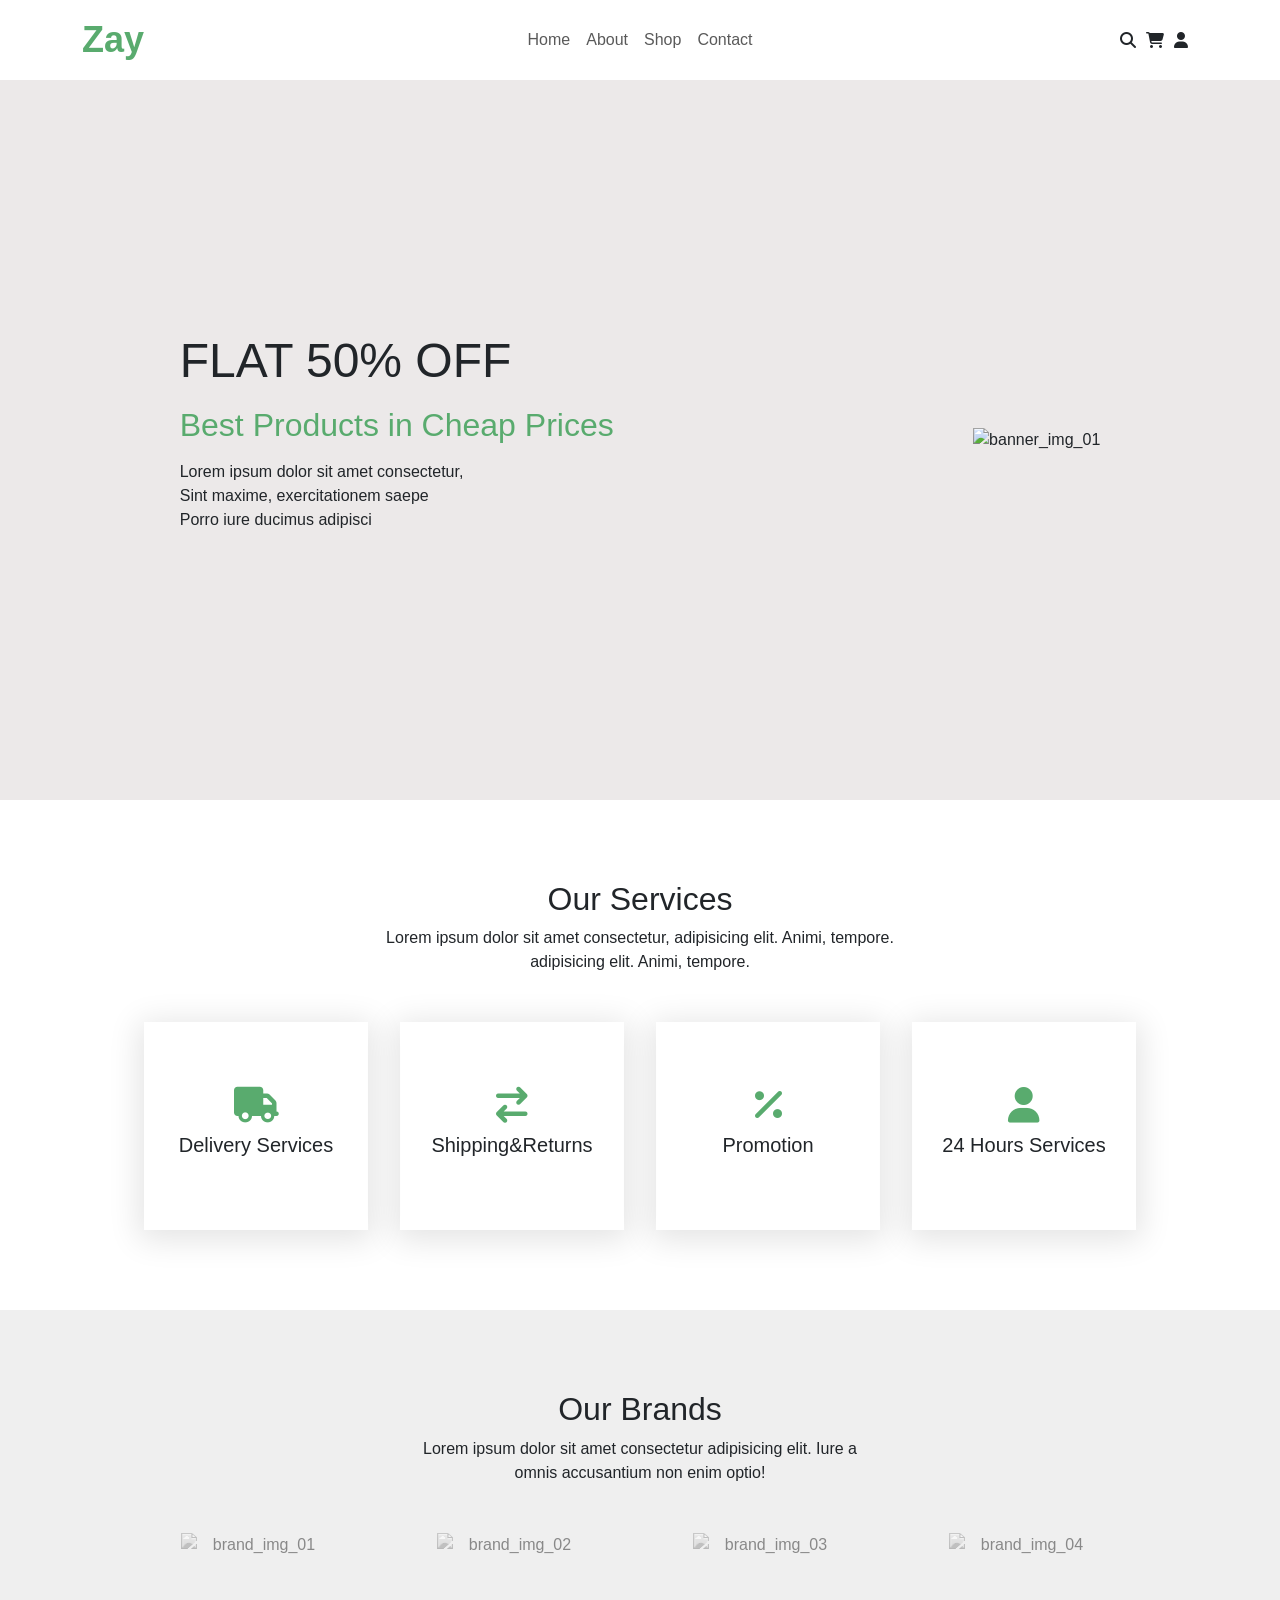
==== index.html @ b7d770d5 "'Brand'" ====
<!DOCTYPE html>
<html lang="en">
<head>
    <meta charset="UTF-8">
    <meta http-equiv="X-UA-Compatible" content="IE=edge">
    <meta name="viewport" content="width=device-width, initial-scale=1.0">
    <link rel="stylesheet" href="https://cdnjs.cloudflare.com/ajax/libs/font-awesome/6.1.2/css/all.min.css" integrity="sha512-1sCRPdkRXhBV2PBLUdRb4tMg1w2YPf37qatUFeS7zlBy7jJI8Lf4VHwWfZZfpXtYSLy85pkm9GaYVYMfw5BC1A==" crossorigin="anonymous" referrerpolicy="no-referrer" />
    <!-- CSS only -->
<link href="https://cdn.jsdelivr.net/npm/bootstrap@5.2.0/dist/css/bootstrap.min.css" rel="stylesheet" integrity="sha384-gH2yIJqKdNHPEq0n4Mqa/HGKIhSkIHeL5AyhkYV8i59U5AR6csBvApHHNl/vI1Bx" crossorigin="anonymous">
<link rel="stylesheet" href="style.css">
    <title>Zay Shop</title>
</head>
<body>
    <!-- Navbar -->
    <nav class="navbar navbar-expand-lg bg-light">
        <div class="container">
          <a class="navbar-brand" href="#">Zay </a>
          <button class="navbar-toggler" type="button" data-bs-toggle="collapse" data-bs-target="#navbarSupportedContent" aria-controls="navbarSupportedContent" aria-expanded="false" aria-label="Toggle navigation">
            <span class="navbar-toggler-icon"></span>
          </button>
          <div class="collapse navbar-collapse" id="navbarSupportedContent">
            <ul class="navbar-nav me-auto mb-2 mb-lg-0">
              <li class="nav-item">
                <a class="nav-link " aria-current="page" href="#">Home</a>
              </li>
              <li class="nav-item">
                <a class="nav-link" href="#">About</a>
              </li>
              <li class="nav-item">
                <a class="nav-link" href="#">Shop</a>
              </li><li class="nav-item">
                <a class="nav-link" href="#">Contact</a>
              </li>
                </ul>
            </ul>
            <div class="d-flex nav-icons">
                <i class="fa-solid fa-magnifying-glass"></i>
                <i class="fa-solid fa-cart-shopping"></i>
                <i class="fa-solid fa-user"></i>
            </div>
          </div>
        </div>
      </nav>
    <!--hero -->
    <header class="hero_section"> 
        <div class="hero_text-container">
            <h1> FLAT 50% OFF</h1>
            <h3>Best Products in Cheap Prices</h3>
            <p>Lorem ipsum dolor sit amet consectetur,<br>Sint maxime, exercitationem saepe <br>Porro iure ducimus adipisci
            </p>
        </div>
        <div class="hero_img-container">
            <img src="https://raw.githubusercontent.com/ArslanJajja/E-Commerce-website-html-css/main/banner_img_01.jpg" alt="banner_img_01">
        </div>
    </header>
    <!-- About us -->

    <section class="about-us-section">
        <h2>Our Services</h2>
        <p>Lorem ipsum dolor sit amet consectetur, adipisicing elit. Animi, tempore.<br> adipisicing elit. Animi, tempore.</p>
        <div class="services-container">
            <div class="service">
                <i class="fa-solid fa-truck"></i>
                <h4>Delivery Services</h4>
            </div>
            <div class="service">
                <i class="fa-solid fa-arrow-right-arrow-left"></i>
                <h4>Shipping&Returns</h4>
            </div> <div class="service">
                <i class="fa-solid fa-percent"></i>
                <h4>Promotion</h4>
            </div> <div class="service">
                <i class="fa-solid fa-user"></i>
                <h4>24 Hours Services</h4>
            </div>
        </div>
    </section>
    <!-- Brand -->
    <section class="our-brand-section">
        <h2>Our Brands</h2>
        <p>Lorem ipsum dolor sit amet consectetur adipisicing elit. Iure a <br>omnis accusantium non enim optio!</p>
        <div class="brands-container">
            <img src="https://github.com/ArslanJajja/E-Commerce-website-html-css/blob/main/brand_01.png?raw=true" alt="brand_img_01">
            <img src="https://github.com/ArslanJajja/E-Commerce-website-html-css/blob/main/brand_02.png?raw=true" alt="brand_img_02">
            <img src="https://github.com/ArslanJajja/E-Commerce-website-html-css/blob/main/brand_03.png?raw=true" alt="brand_img_03">
            <img src="https://github.com/ArslanJajja/E-Commerce-website-html-css/blob/main/brand_04.png?raw=true" alt="brand_img_04">
        </div>
    </section>
    <!-- JavaScript Bundle with Popper -->
<script src="https://cdn.jsdelivr.net/npm/bootstrap@5.2.0/dist/js/bootstrap.bundle.min.js" integrity="sha384-A3rJD856KowSb7dwlZdYEkO39Gagi7vIsF0jrRAoQmDKKtQBHUuLZ9AsSv4jD4Xa" crossorigin="anonymous"></script>
</body>
</html>
---- style.css ----
*{
    margin: 0;
    padding: 0;
    box-sizing: border-box;
}
body{
     font-family: 'Segoe UI', Tahoma, Geneva, Verdana, sans-serif;
}
.navbar{
    background-color: white !important;
}
.navbar-nav{
    margin-left: auto !important;

}
.nav-link{
    font-weight: 500;
}
.navbar-brand{
    font-size: 2.25rem;
    font-weight: 700;
    color:#59ab6e !important;
}
.nav-icons>i{
    margin-right: 10px;
}
/* hero_section */
.hero_img-container>img{
    width: 350px;
}
.hero_section{
    background-color: rgb(236, 233, 233);
    display: flex;
    justify-content: space-around;
    align-items: center;
    flex-wrap: wrap;
    height: 80vh;
}
.hero_text-container>h1{
    font-size: 3rem;
    font-weight: 300;
margin-bottom: 1rem;
}
.hero_text-container >h3{
    color: #59ab6e;
    margin-bottom: 1rem;
    font-size: 2rem;
}
/* Aboutus */
.about-us-section{
display: flex;
flex-direction: column;
justify-content: space-between;
align-items: center;
margin-top: 5rem;
margin-bottom: 5rem;
text-align: center;
/* height: 70vh; */
}
.services-container{
    display: flex;
    justify-content: space-around;
    align-items: center;
    flex-wrap: wrap;
    width: 80%;
    margin-top: 2rem;
}
.service{

    height: 13rem;
    width: 14rem;
    display: flex;
    flex-direction: column;
    justify-content: center;
    align-items: center;
    box-shadow: 0px 5px 30px 5px rgba(0, 0, 0, 0.11) ;
    transition: all 0.2s ease-in;
}
.service>i{
    font-size: 2.25rem;
    margin-bottom: 10px;
    color: #59ab6e;
}
.service >h4{
    font-size: 20px;
}
.service:hover{
    color: white;
    background-color: #59ab6e;
}
.service:hover>i{
    color: white;
}
/* Our brand */
.our-brand-section{
    background-color: #efefef;
    display: flex;
    flex-direction: column;
    justify-content:space-between ;
    align-items: center;
    padding-top: 5rem;
    padding-bottom: 5rem;
    text-align: center;
    /* height: 70vh; */
}
.brands-container{
    display: flex;
    justify-content: space-around;
    align-items: center;
    flex-wrap: wrap;
    width: 80%;
    margin-top: 2rem;
}
.brands-container>img{
    width: 150px;
    filter:grayscale(100%) ;
    opacity: 0.5;
}
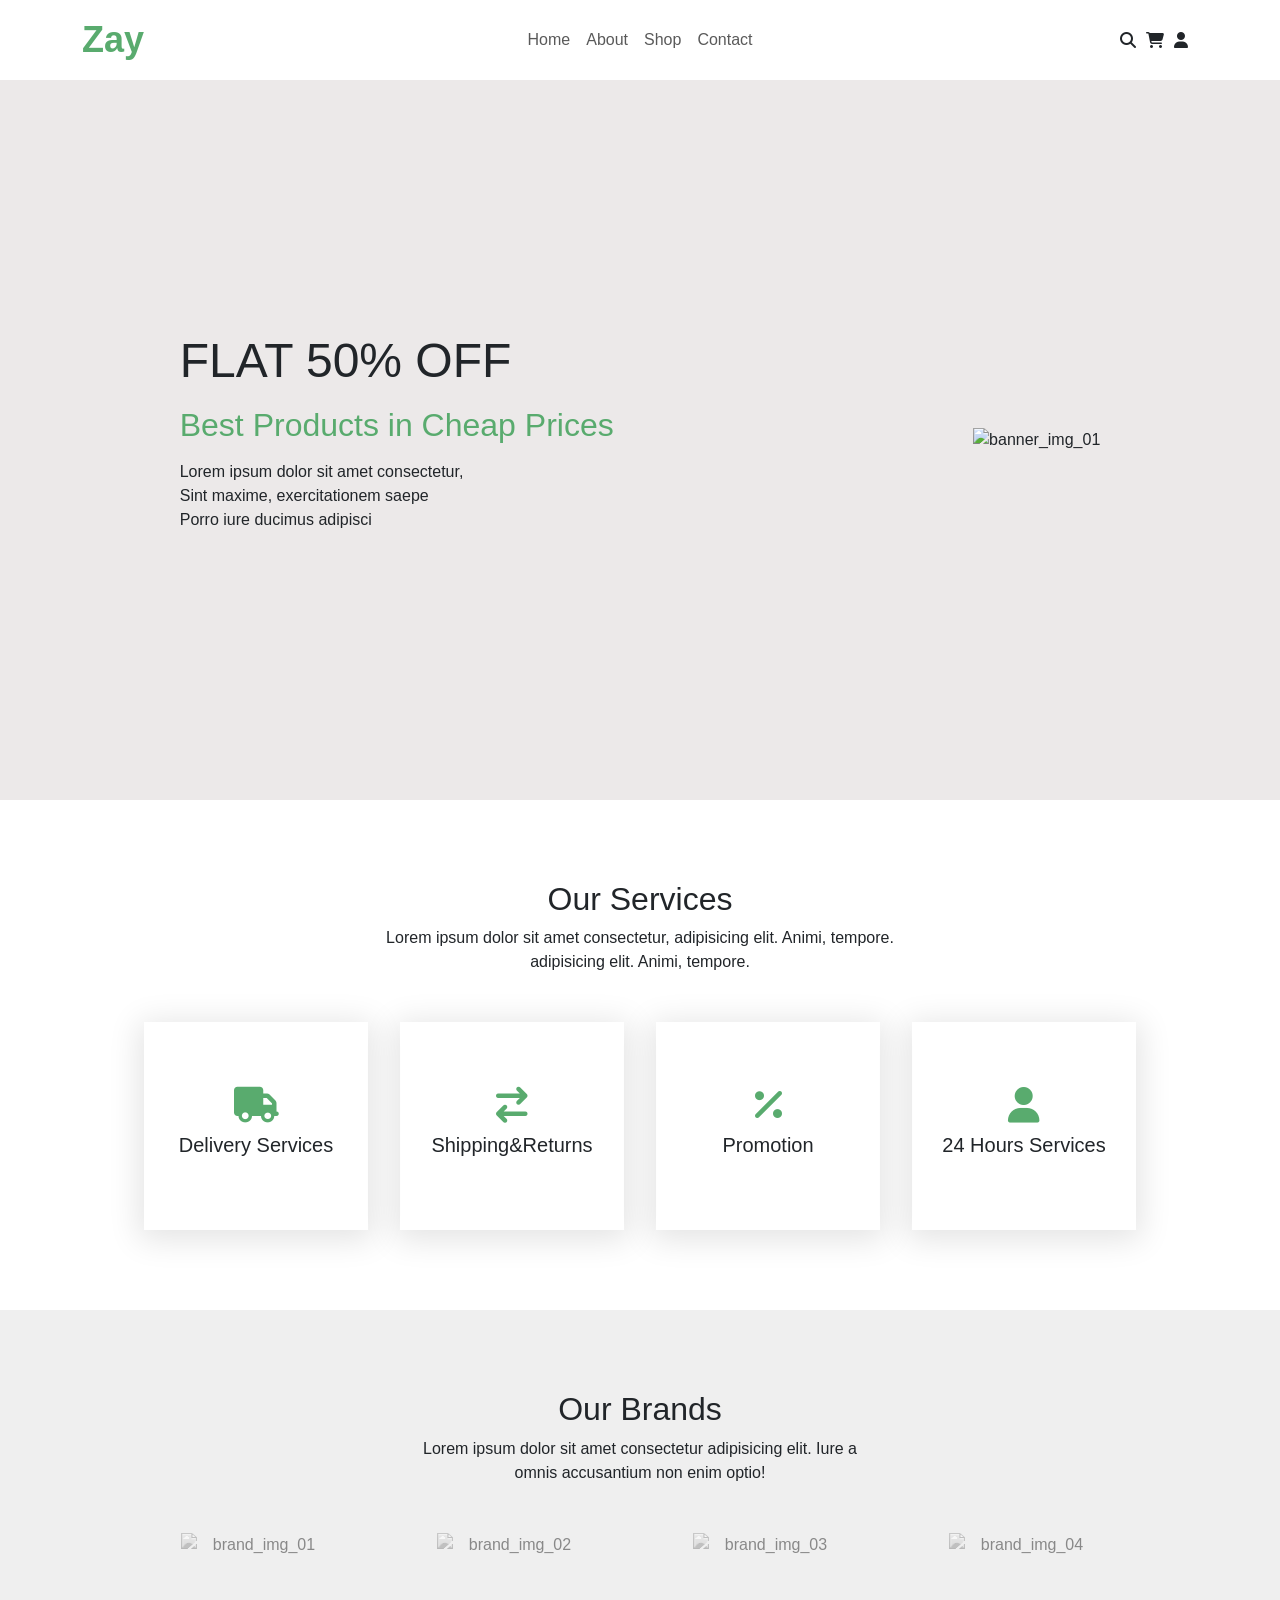
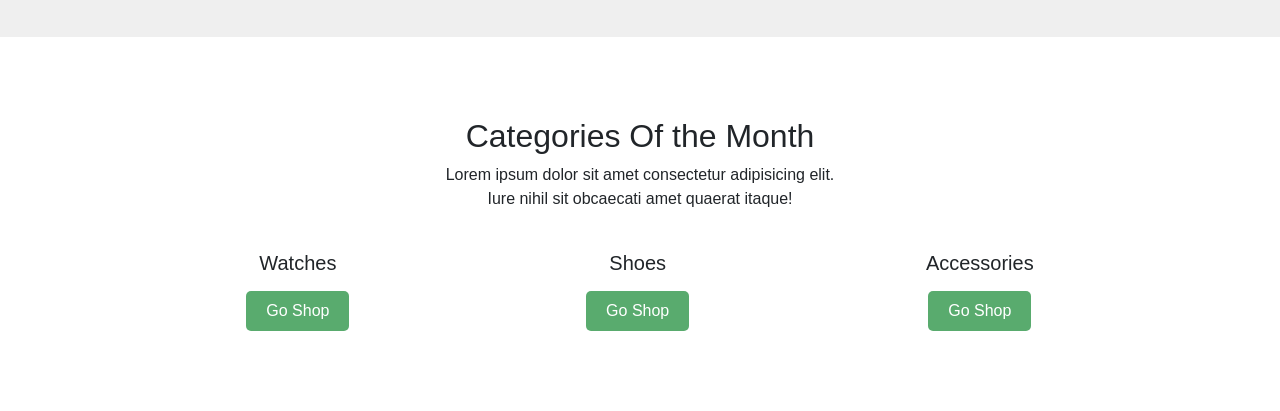
==== commit aaa3711d: "'Categories'" ====
--- a/index.html
+++ b/index.html
@@ -86,6 +86,27 @@
             <img src="https://github.com/ArslanJajja/E-Commerce-website-html-css/blob/main/brand_04.png?raw=true" alt="brand_img_04">
         </div>
     </section>
+    <!-- Categories -->
+    <section class="categories-section">
+        <h2>Categories Of the Month</h2>
+        <p>Lorem ipsum dolor sit amet consectetur adipisicing elit.<br> Iure nihil sit obcaecati amet quaerat itaque!</p>
+        <div class="categories-container">
+          <div class="categories-product">
+            <img src="https://github.com/ArslanJajja/E-Commerce-website-html-css/blob/main/category_img_01.jpg?raw=true" alt="">
+            <h6>Watches</h6>
+            <button>Go Shop</button>
+          </div>
+          <div class="categories-product">
+            <img src="https://github.com/ArslanJajja/E-Commerce-website-html-css/blob/main/category_img_02.jpg?raw=true" alt="">
+            <h6>Shoes</h6>
+            <button>Go Shop</button>
+          </div><div class="categories-product">
+            <img src="https://github.com/ArslanJajja/E-Commerce-website-html-css/blob/main/category_img_03.jpg?raw=true" alt="">
+            <h6>Accessories</h6>
+            <button>Go Shop</button>
+          </div>
+        </div>
+    </section>
     <!-- JavaScript Bundle with Popper -->
 <script src="https://cdn.jsdelivr.net/npm/bootstrap@5.2.0/dist/js/bootstrap.bundle.min.js" integrity="sha384-A3rJD856KowSb7dwlZdYEkO39Gagi7vIsF0jrRAoQmDKKtQBHUuLZ9AsSv4jD4Xa" crossorigin="anonymous"></script>
 </body>
--- a/style.css
+++ b/style.css
@@ -116,3 +116,40 @@
     filter:grayscale(100%) ;
     opacity: 0.5;
 }
+/* Categories */
+.categories-section{
+    display: flex;
+    flex-direction: column;
+    justify-content: center;
+    align-items: center;
+    margin-top: 5rem;
+    margin-bottom: 5rem;
+    text-align: center;
+}
+.categories-container{
+    display: flex;
+    justify-content: space-around;
+    align-items: center;
+    flex-wrap: wrap;
+    width: 80%;
+}
+.categories-product>h6{
+font-size: 20px;
+margin-bottom: 1rem;
+
+}
+.categories-product>button{
+    border: none;
+    outline: none;
+    color: white;
+    background-color: #59ab6e;
+    padding: 8px 20px;
+    border-radius: 5px;
+    font-weight: 400;
+}
+.categories-product>img{
+    width:200px;
+border-radius: 50%;
+margin-bottom: 1rem;
+}
+
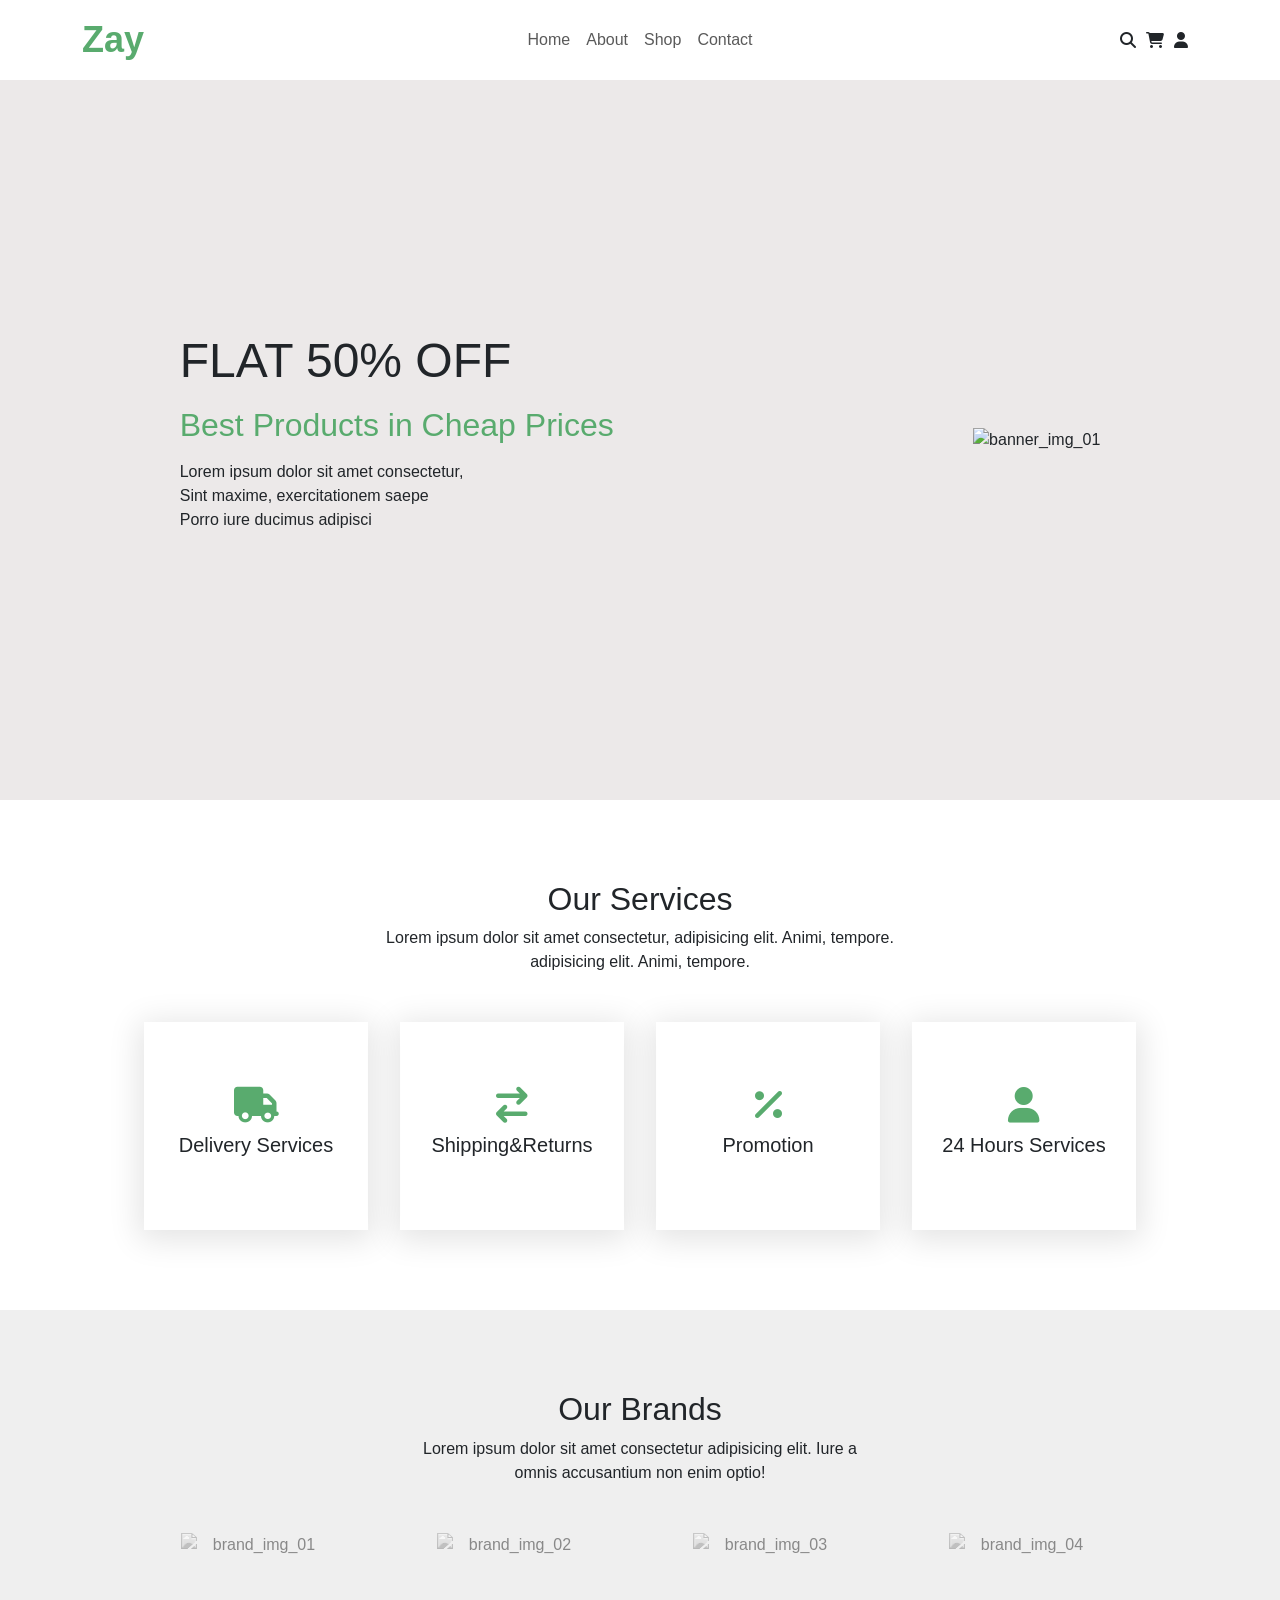
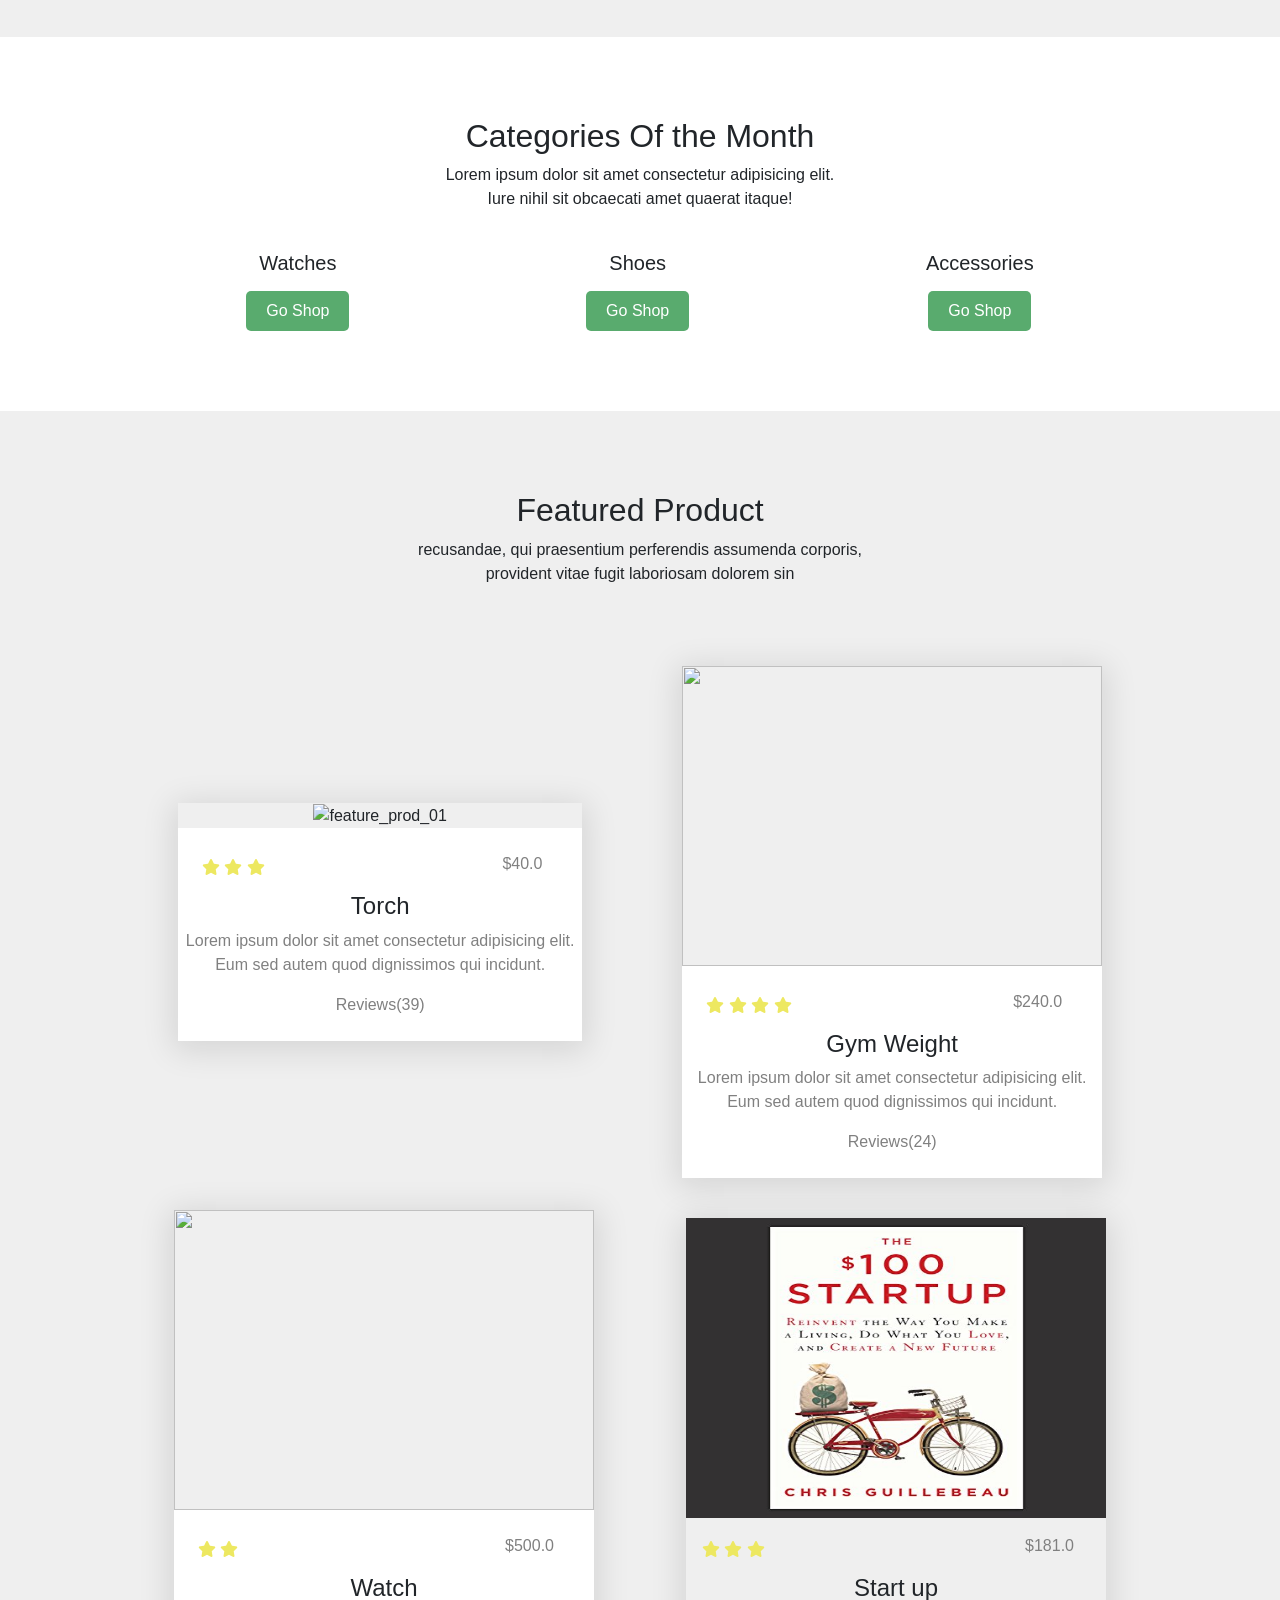
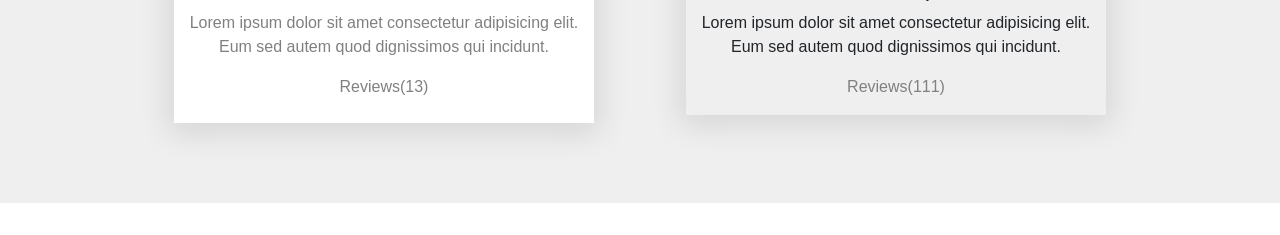
==== commit 27e8f747: "'Feature section'" ====
--- a/index.html
+++ b/index.html
@@ -107,6 +107,75 @@
           </div>
         </div>
     </section>
+    <!-- Feature -->
+    <section class="featured-product-section">
+      <h2>Featured Product</h2>
+      <p>recusandae, qui praesentium perferendis assumenda  corporis, <br> provident vitae fugit laboriosam dolorem sin</p>
+      <div class="feature-container">
+        <div class="feature-product">
+          <img src="https://github.com/ArslanJajja/E-Commerce-website-html-css/blob/main/feature_prod_01.jpg?raw=true" alt="feature_prod_01">
+          <div class="feature-text">
+            <div class="stars-price-container">
+              <div class="stars">
+              <i class="fa-solid fa-star"></i>
+              <i class="fa-solid fa-star"></i>
+              <i class="fa-solid fa-star"></i>
+              </div>
+              <p>$40.0</p>
+            </div>
+            <h4>Torch</h4>
+          <p>Lorem ipsum dolor sit amet consectetur adipisicing elit.<br> Eum sed autem quod dignissimos qui incidunt.</p> 
+            <p class="reviews">Reviews(39)</p>
+          </div>
+        </div>
+        <div class="feature-product">
+          <img src="https://github.com/ArslanJajja/E-Commerce-website-html-css/blob/main/feature_prod_03.jpg?raw=true">
+          <div class="feature-text">
+            <div class="stars-price-container">
+              <div class="stars">
+              <i class="fa-solid fa-star"></i>
+              <i class="fa-solid fa-star"></i>
+              <i class="fa-solid fa-star"></i>
+              <i class="fa-solid fa-star"></i>
+              </div>
+              <p>$240.0</p>
+            </div>
+            <h4>Gym Weight</h4>
+          <p>Lorem ipsum dolor sit amet consectetur adipisicing elit.<br> Eum sed autem quod dignissimos qui incidunt.</p> 
+            <p class="reviews">Reviews(24)</p>
+          </div>
+        </div><div class="feature-product">
+          <img src="https://github.com/ArslanJajja/E-Commerce-website-html-css/blob/main/feature_prod_02.jpg?raw=true">
+          <div class="feature-text">
+            <div class="stars-price-container">
+              <div class="stars">
+              <i class="fa-solid fa-star"></i>
+              <i class="fa-solid fa-star"></i>
+              </div>
+              <p>$500.0</p>
+            </div>
+            <h4> Watch</h4>
+          <p>Lorem ipsum dolor sit amet consectetur adipisicing elit.<br> Eum sed autem quod dignissimos qui incidunt.</p> 
+            <p class="reviews">Reviews(13)</p>
+          </div>
+        </div><div class="feature-product">
+          <img src="im.jpg">
+            <div class="stars-price-container">
+              <div class="stars">
+              <i class="fa-solid fa-star"></i>
+              <i class="fa-solid fa-star"></i>
+              <i class="fa-solid fa-star"></i>
+              </div>
+              <p>$181.0</p>
+            </div>
+            <h4>  Start up</h4>
+          <p>Lorem ipsum dolor sit amet consectetur adipisicing elit.<br> Eum sed autem quod dignissimos qui incidunt.</p> 
+            <p class="reviews">Reviews(111)</p>
+          </div>
+        </div>
+
+      </div>
+    </section>
     <!-- JavaScript Bundle with Popper -->
 <script src="https://cdn.jsdelivr.net/npm/bootstrap@5.2.0/dist/js/bootstrap.bundle.min.js" integrity="sha384-A3rJD856KowSb7dwlZdYEkO39Gagi7vIsF0jrRAoQmDKKtQBHUuLZ9AsSv4jD4Xa" crossorigin="anonymous"></script>
 </body>
--- a/style.css
+++ b/style.css
@@ -153,3 +153,63 @@
 margin-bottom: 1rem;
 }
 
+/* featured-product-section */
+.featured-product-section{
+    display: flex;
+    flex-direction: column;
+    justify-content: space-between;
+    align-items:center;
+    background-color: tgray;
+}
+.feature-container{
+    display: flex;
+    justify-content: space-around;
+    align-items: center;
+    flex-wrap: wrap;
+    width: 80%;
+    margin-top: 2rem;
+}
+.featured-product-section{
+    text-align: center;
+    margin-bottom: 2rem;
+     background-color: #efefef; 
+    padding-top: 5rem;
+    padding-bottom: 5rem; 
+ } 
+.feature-product>img{
+
+    width: 420px;
+    height: 300px;
+}
+.feature-text>p{
+    color:gray;
+}
+.stars-price-container{
+    display: flex;
+    justify-content: space-between;
+    align-items: center;
+    padding-top: 0.5rem;
+}
+.stars-price-container>p{
+    margin-right: 2rem;
+    padding-top: 0.5rem;
+    color:gray;
+}
+.reviews{
+    color:gray;
+}
+.stars{
+    margin-left: 1rem;
+}
+.stars .fa-solid{ 
+    color:#ede861 ;
+}
+.feature-text{
+    background-color: #fff;
+    padding: 0.5rem;
+   
+}
+.feature-product{
+    margin-top: 2rem;
+    box-shadow: 0px 5px 30px 5px rgba(0, 0, 0, 0.11) ;
+}
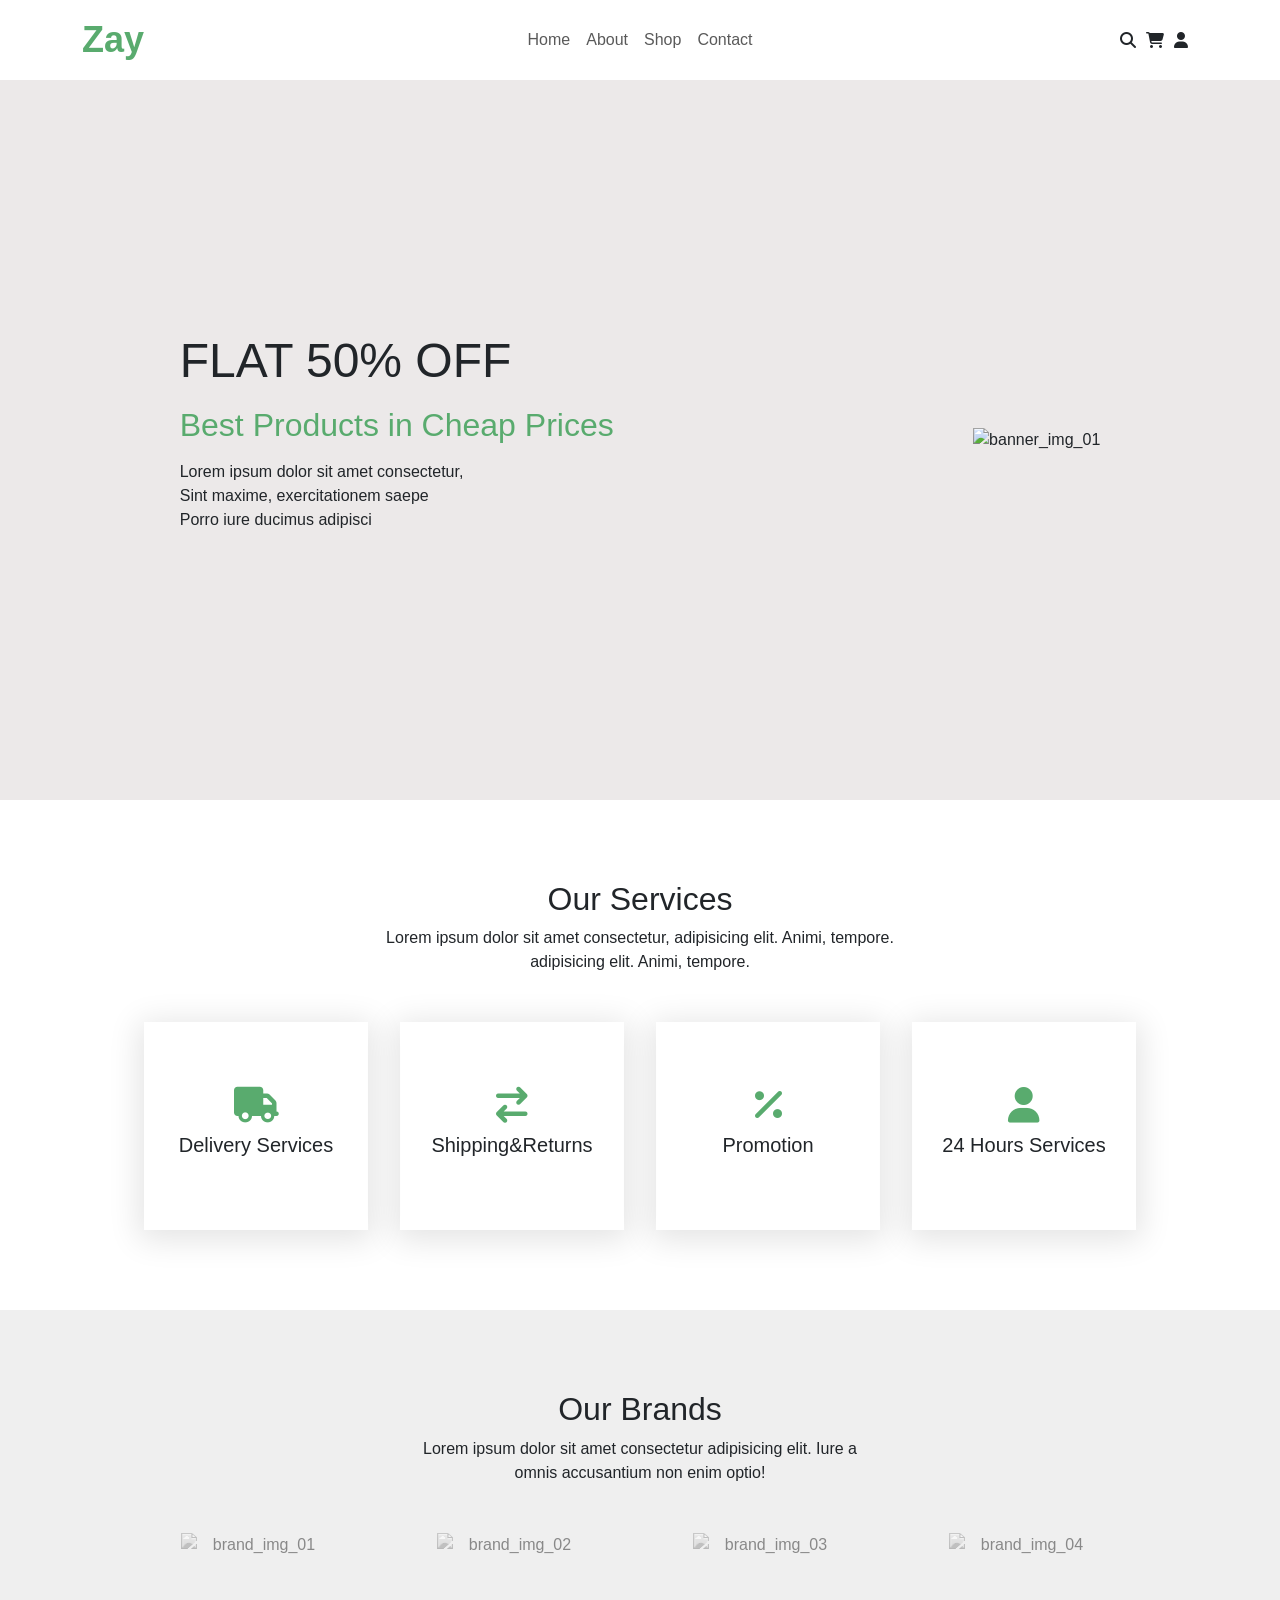
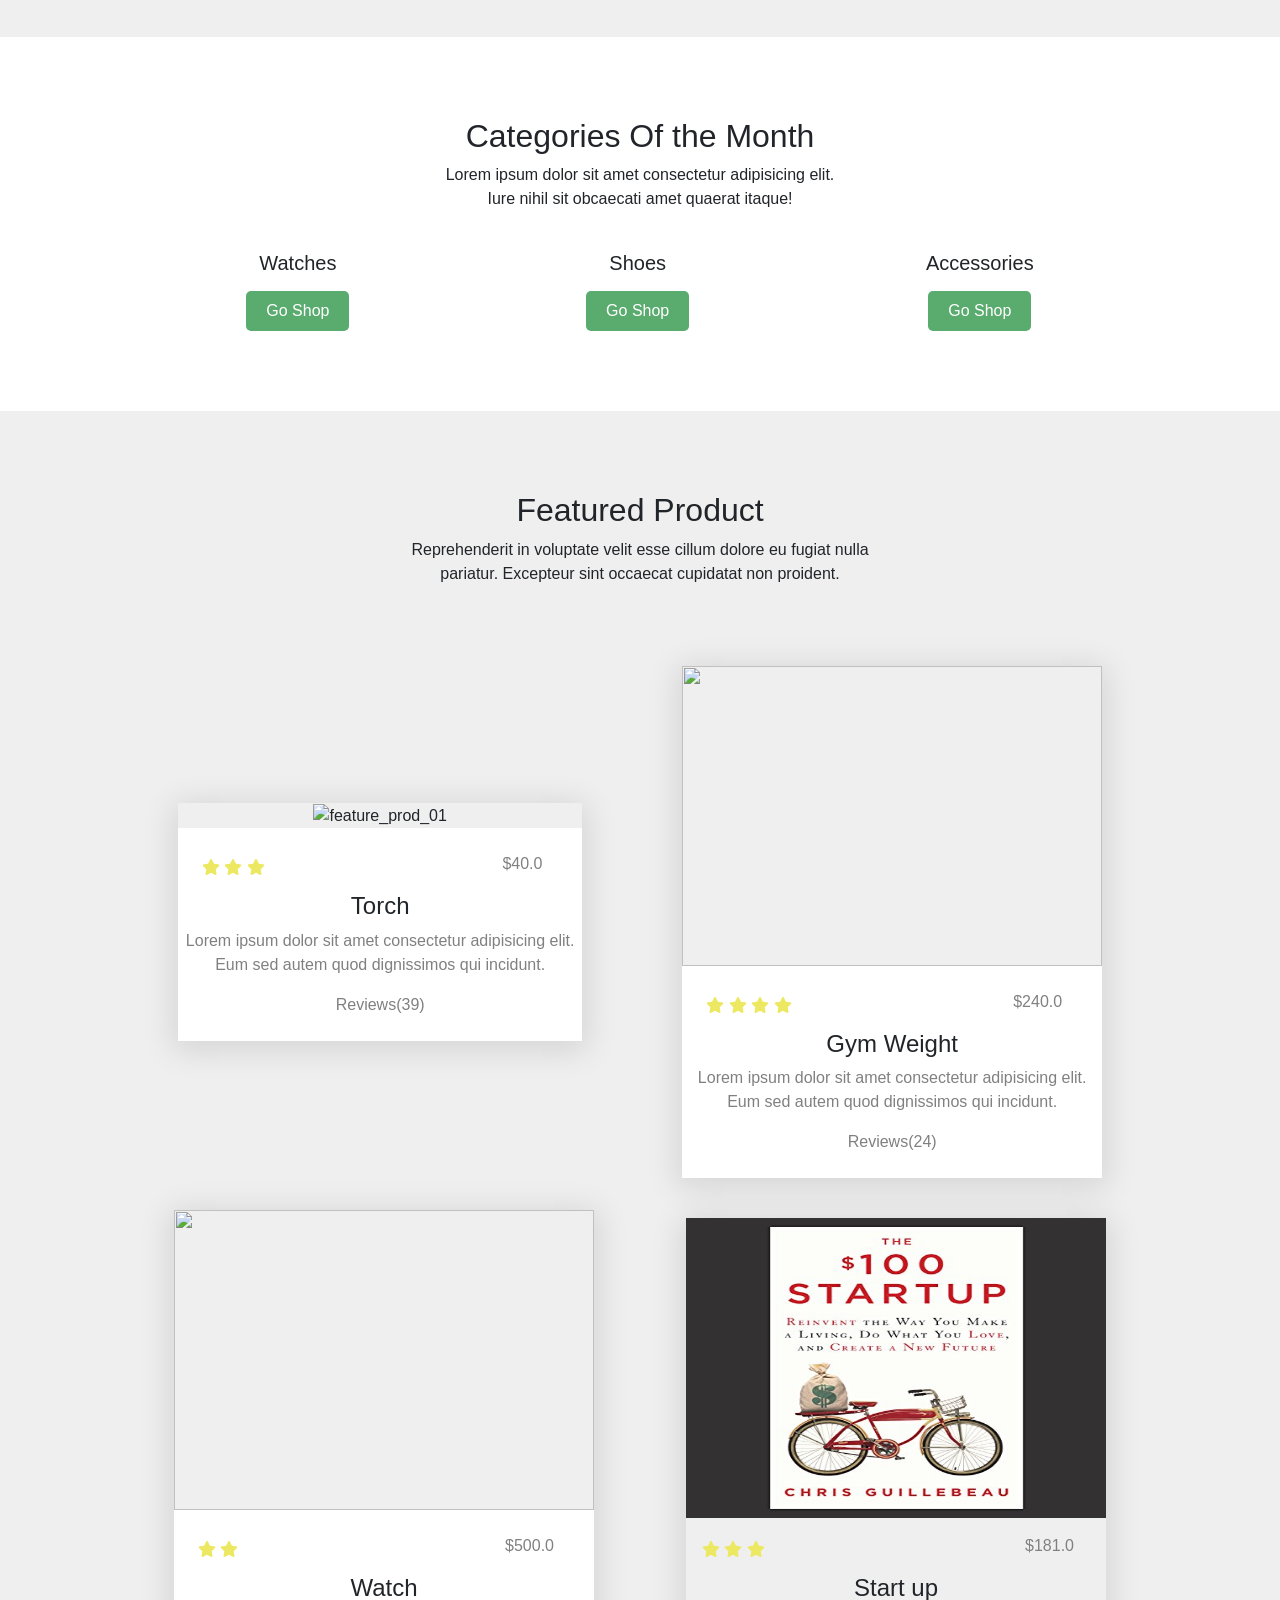
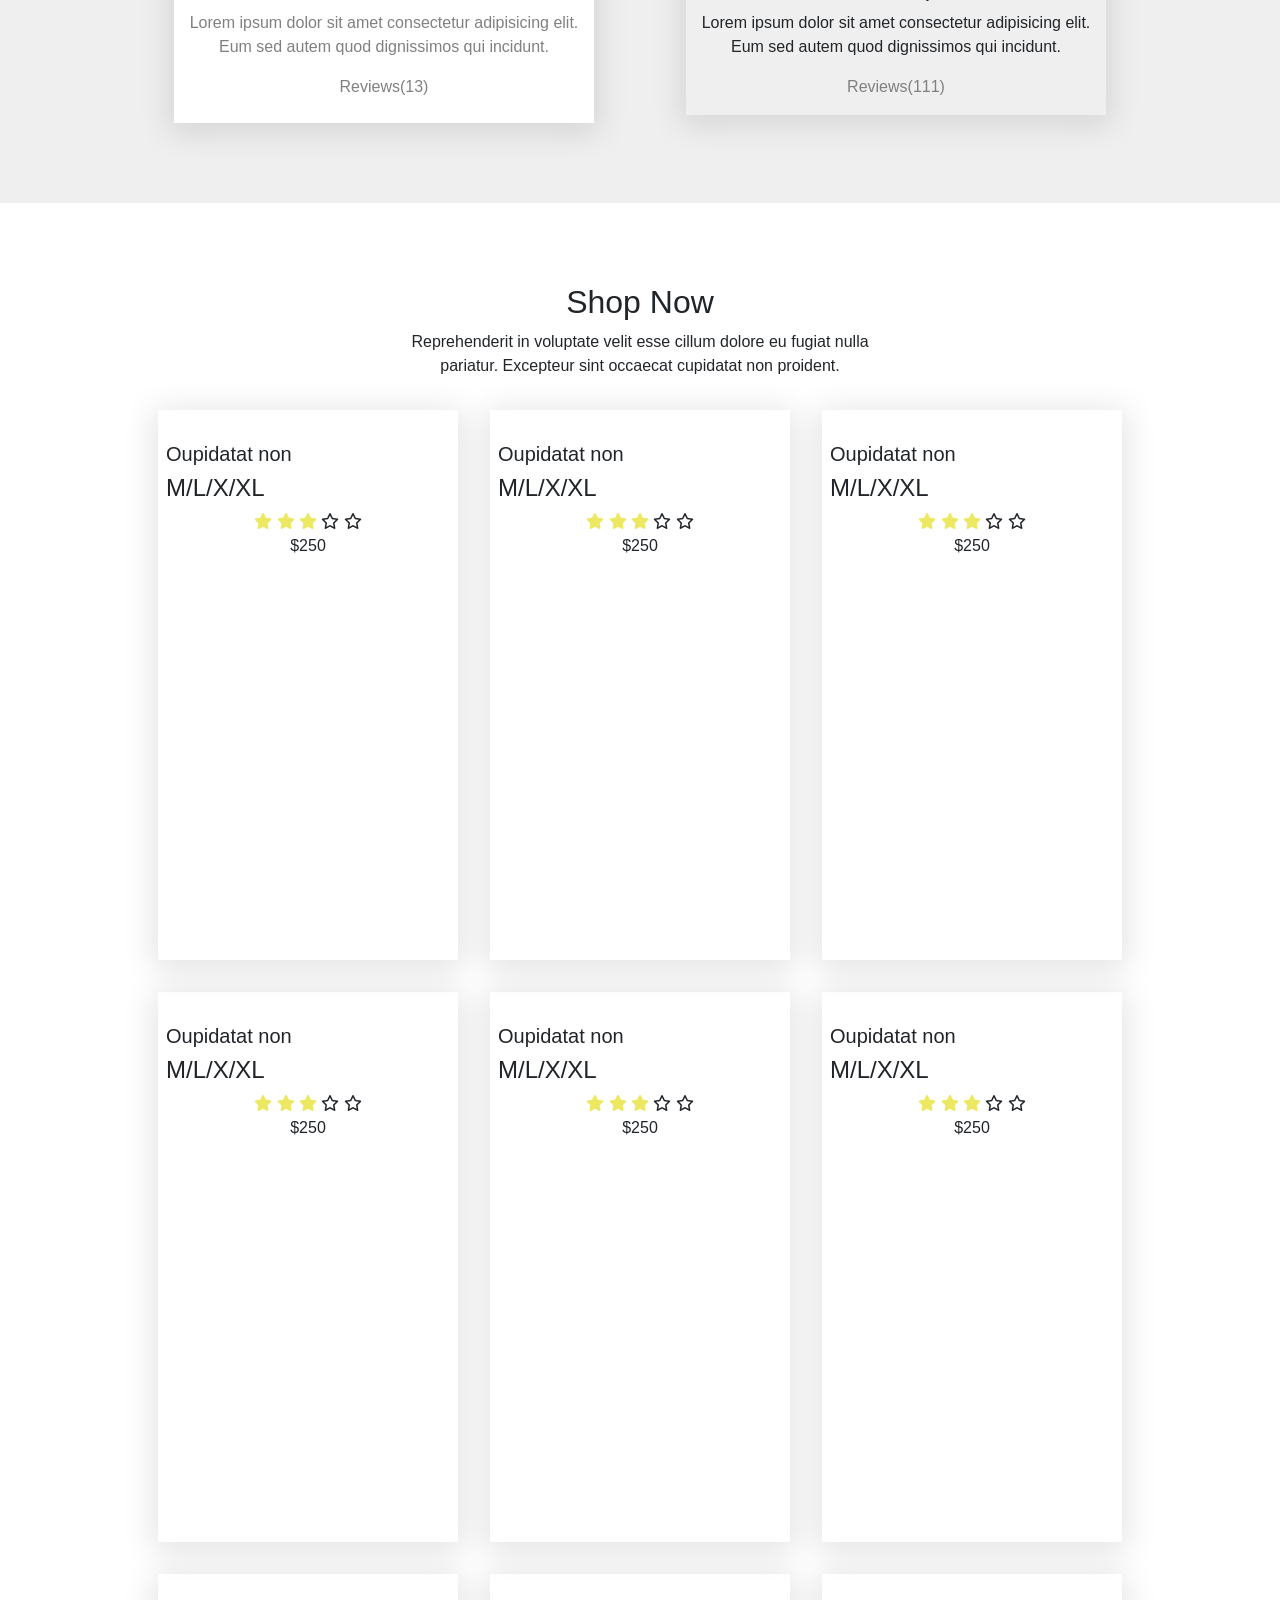
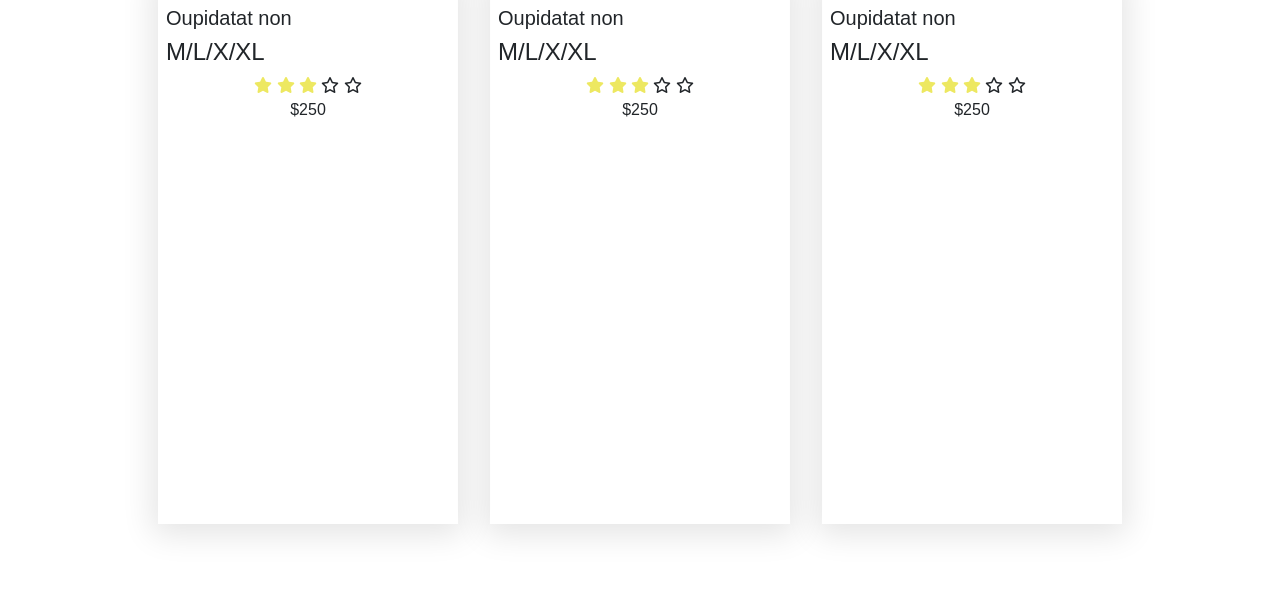
==== commit 1eff3e87: "'Shop section'" ====
--- a/index.html
+++ b/index.html
@@ -110,7 +110,8 @@
     <!-- Feature -->
     <section class="featured-product-section">
       <h2>Featured Product</h2>
-      <p>recusandae, qui praesentium perferendis assumenda  corporis, <br> provident vitae fugit laboriosam dolorem sin</p>
+      <p>Reprehenderit in voluptate velit esse cillum dolore eu fugiat nulla<br />
+        pariatur. Excepteur sint occaecat cupidatat non proident.</p>
       <div class="feature-container">
         <div class="feature-product">
           <img src="https://github.com/ArslanJajja/E-Commerce-website-html-css/blob/main/feature_prod_01.jpg?raw=true" alt="feature_prod_01">
@@ -176,6 +177,179 @@
 
       </div>
     </section>
+    <!-- Shop Section -->
+    <section class=" shop-section">
+      <h2>Shop Now</h2>
+      <p>Reprehenderit in voluptate velit esse cillum dolore eu fugiat nulla<br />
+        pariatur. Excepteur sint occaecat cupidatat non proident.</p>
+        <div class="shop-product-container">
+          <div class="shop-product">
+            <img src="https://github.com/ArslanJajja/E-Commerce-website-html-css/blob/main/shop_01.jpg?raw=true" alt="">
+            <div class="shop-text-part">
+              <h5>Oupidatat non</h5>
+              <h4>M/L/X/XL</h4>
+              <div class="shop-star-price">
+                <div class="shop-star">
+                  <i class="fa-solid fa-star"></i>
+                  <i class="fa-solid fa-star"></i>
+                  <i class="fa-solid fa-star"></i>
+                  <i class="far fa-star"></i>
+                <i class="far fa-star"></i>
+                </div>
+                <div class="shop-price">
+                  $250
+                </div>
+              </div>
+            </div>
+          </div>
+          <div class="shop-product">
+            <img src="https://github.com/ArslanJajja/E-Commerce-website-html-css/blob/main/shop_02.jpg?raw=true" alt="">
+            <div class="shop-text-part">
+              <h5>Oupidatat non</h5>
+              <h4>M/L/X/XL</h4>
+              <div class="shop-star-price">
+                <div class="shop-star">
+                  <i class="fa-solid fa-star"></i>
+                  <i class="fa-solid fa-star"></i>
+                  <i class="fa-solid fa-star"></i>
+                  <i class="far fa-star"></i>
+                <i class="far fa-star"></i>
+                </div>
+                <div class="shop-price">
+                  $250
+                </div>
+              </div>
+            </div>
+          </div> <div class="shop-product">
+            <img src="https://github.com/ArslanJajja/E-Commerce-website-html-css/blob/main/shop_03.jpg?raw=true" alt="">
+            <div class="shop-text-part">
+              <h5>Oupidatat non</h5>
+              <h4>M/L/X/XL</h4>
+              <div class="shop-star-price">
+                <div class="shop-star">
+                  <i class="fa-solid fa-star"></i>
+                  <i class="fa-solid fa-star"></i>
+                  <i class="fa-solid fa-star"></i>
+                  <i class="far fa-star"></i>
+                <i class="far fa-star"></i>
+                </div>
+                <div class="shop-price">
+                  $250
+                </div>
+              </div>
+            </div>
+          </div> <div class="shop-product">
+            <img src="https://github.com/ArslanJajja/E-Commerce-website-html-css/blob/main/shop_04.jpg?raw=true" alt="">
+            <div class="shop-text-part">
+              <h5>Oupidatat non</h5>
+              <h4>M/L/X/XL</h4>
+              <div class="shop-star-price">
+                <div class="shop-star">
+                  <i class="fa-solid fa-star"></i>
+                  <i class="fa-solid fa-star"></i>
+                  <i class="fa-solid fa-star"></i>
+                  <i class="far fa-star"></i>
+                <i class="far fa-star"></i>
+                </div>
+                <div class="shop-price">
+                  $250
+                </div>
+              </div>
+            </div>
+          </div> <div class="shop-product">
+            <img src="https://github.com/ArslanJajja/E-Commerce-website-html-css/blob/main/shop_05.jpg?raw=true" alt="">
+            <div class="shop-text-part">
+              <h5>Oupidatat non</h5>
+              <h4>M/L/X/XL</h4>
+              <div class="shop-star-price">
+                <div class="shop-star">
+                  <i class="fa-solid fa-star"></i>
+                  <i class="fa-solid fa-star"></i>
+                  <i class="fa-solid fa-star"></i>
+                  <i class="far fa-star"></i>
+                <i class="far fa-star"></i>
+                </div>
+                <div class="shop-price">
+                  $250
+                </div>
+              </div>
+            </div>
+          </div> <div class="shop-product">
+            <img src="https://github.com/ArslanJajja/E-Commerce-website-html-css/blob/main/shop_06.jpg?raw=true" alt="">
+            <div class="shop-text-part">
+              <h5>Oupidatat non</h5>
+              <h4>M/L/X/XL</h4>
+              <div class="shop-star-price">
+                <div class="shop-star">
+                  <i class="fa-solid fa-star"></i>
+                  <i class="fa-solid fa-star"></i>
+                  <i class="fa-solid fa-star"></i>
+                  <i class="far fa-star"></i>
+                <i class="far fa-star"></i>
+                </div>
+                <div class="shop-price">
+                  $250
+                </div>
+              </div>
+            </div>
+          </div> <div class="shop-product">
+            <img src="https://github.com/ArslanJajja/E-Commerce-website-html-css/blob/main/shop_07.jpg?raw=true" alt="">
+            <div class="shop-text-part">
+              <h5>Oupidatat non</h5>
+              <h4>M/L/X/XL</h4>
+              <div class="shop-star-price">
+                <div class="shop-star">
+                  <i class="fa-solid fa-star"></i>
+                  <i class="fa-solid fa-star"></i>
+                  <i class="fa-solid fa-star"></i>
+                  <i class="far fa-star"></i>
+                <i class="far fa-star"></i>
+                </div>
+                <div class="shop-price">
+                  $250
+                </div>
+              </div>
+            </div>
+          </div>
+           <div class="shop-product">
+            <img src="https://github.com/ArslanJajja/E-Commerce-website-html-css/blob/main/shop_11.jpg?raw=true" alt="">
+            <div class="shop-text-part">
+              <h5>Oupidatat non</h5>
+              <h4>M/L/X/XL</h4>
+              <div class="shop-star-price">
+                <div class="shop-star">
+                  <i class="fa-solid fa-star"></i>
+                  <i class="fa-solid fa-star"></i>
+                  <i class="fa-solid fa-star"></i>
+                  <i class="far fa-star"></i>
+                <i class="far fa-star"></i>
+                </div>
+                <div class="shop-price">
+                  $250
+                </div>
+              </div>
+            </div>
+          </div> <div class="shop-product">
+            <img src="https://github.com/ArslanJajja/E-Commerce-website-html-css/blob/main/shop_08.jpg?raw=true" alt="">
+            <div class="shop-text-part">
+              <h5>Oupidatat non</h5>
+              <h4>M/L/X/XL</h4>
+              <div class="shop-star-price">
+                <div class="shop-star">
+                  <i class="fa-solid fa-star"></i>
+                  <i class="fa-solid fa-star"></i>
+                  <i class="fa-solid fa-star"></i>
+                  <i class="far fa-star"></i>
+                <i class="far fa-star"></i>
+                </div>
+                <div class="shop-price">
+                  $250
+                </div>
+              </div>
+            </div>
+          </div>
+        </div>
+    </section>
     <!-- JavaScript Bundle with Popper -->
 <script src="https://cdn.jsdelivr.net/npm/bootstrap@5.2.0/dist/js/bootstrap.bundle.min.js" integrity="sha384-A3rJD856KowSb7dwlZdYEkO39Gagi7vIsF0jrRAoQmDKKtQBHUuLZ9AsSv4jD4Xa" crossorigin="anonymous"></script>
 </body>
--- a/style.css
+++ b/style.css
@@ -212,4 +212,47 @@
 .feature-product{
     margin-top: 2rem;
     box-shadow: 0px 5px 30px 5px rgba(0, 0, 0, 0.11) ;
+}
+/* shop- */
+.shop-product>img{
+    width: 300px;
+
+}
+.shop-section{
+    display: flex;
+    flex-direction: column;
+    justify-content: space-between;
+    align-items:center;
+    margin-top: 5rem;
+    margin-bottom: 5rem;
+}
+.shop-section>p{
+    text-align: center;
+    margin-bottom: 2rem;
+}
+.shop-text-part{
+    padding: 0.5rem;
+}
+.shop-text-part>h4{
+    font-weight: 300;
+}
+.shop-star-price{
+    display: flex;
+    flex-direction: column;
+    justify-content: center;
+    align-items: center;
+}
+.shop-star .fa-solid{
+    color: #ede861;
+}
+.shop-product{
+    box-shadow: 0px 5px 30px 5px rgba(0, 0, 0, 0.11) ;
+}
+.shop-product-container{
+    display: grid;
+    justify-content: center;
+    grid-template-rows: repeat(3,550px);
+    grid-template-columns: repeat(auto-fit, minmax(250px,300px));
+    grid-gap: 2rem;
+    width: 80%;
 }
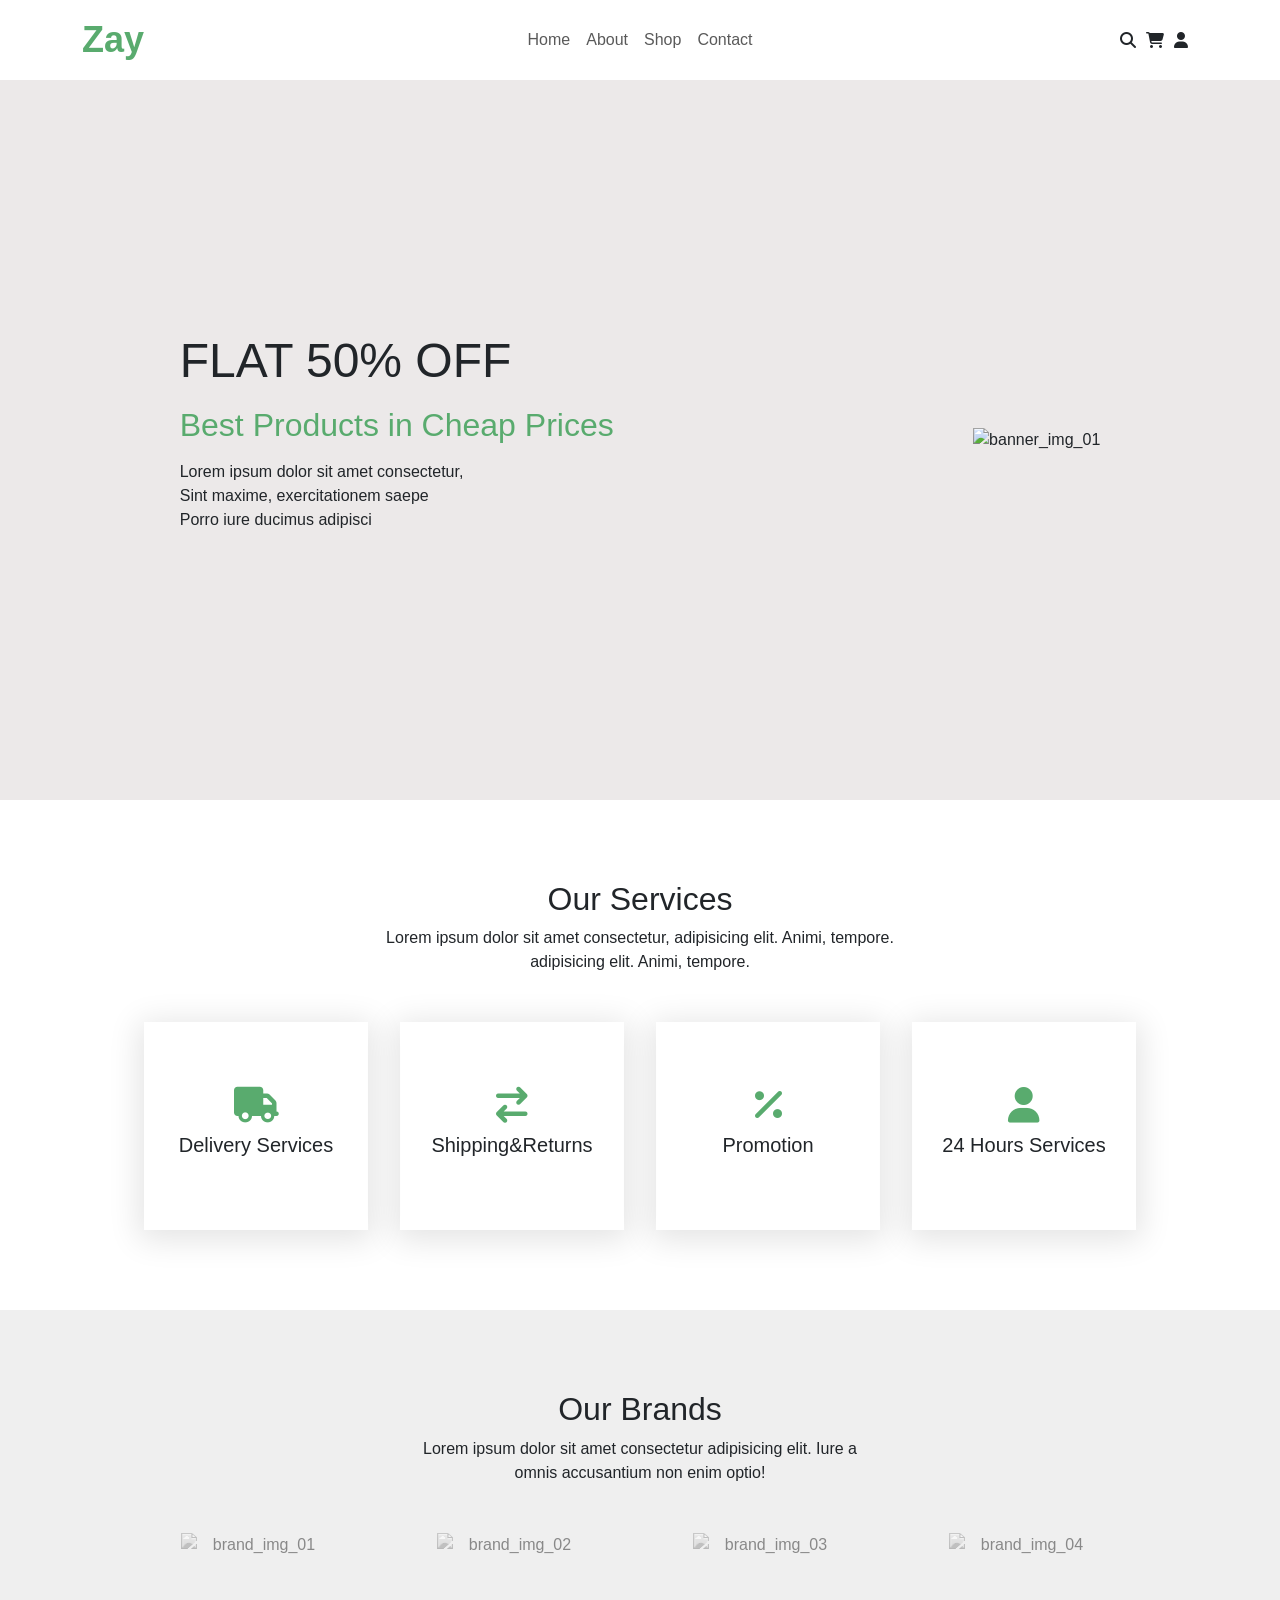
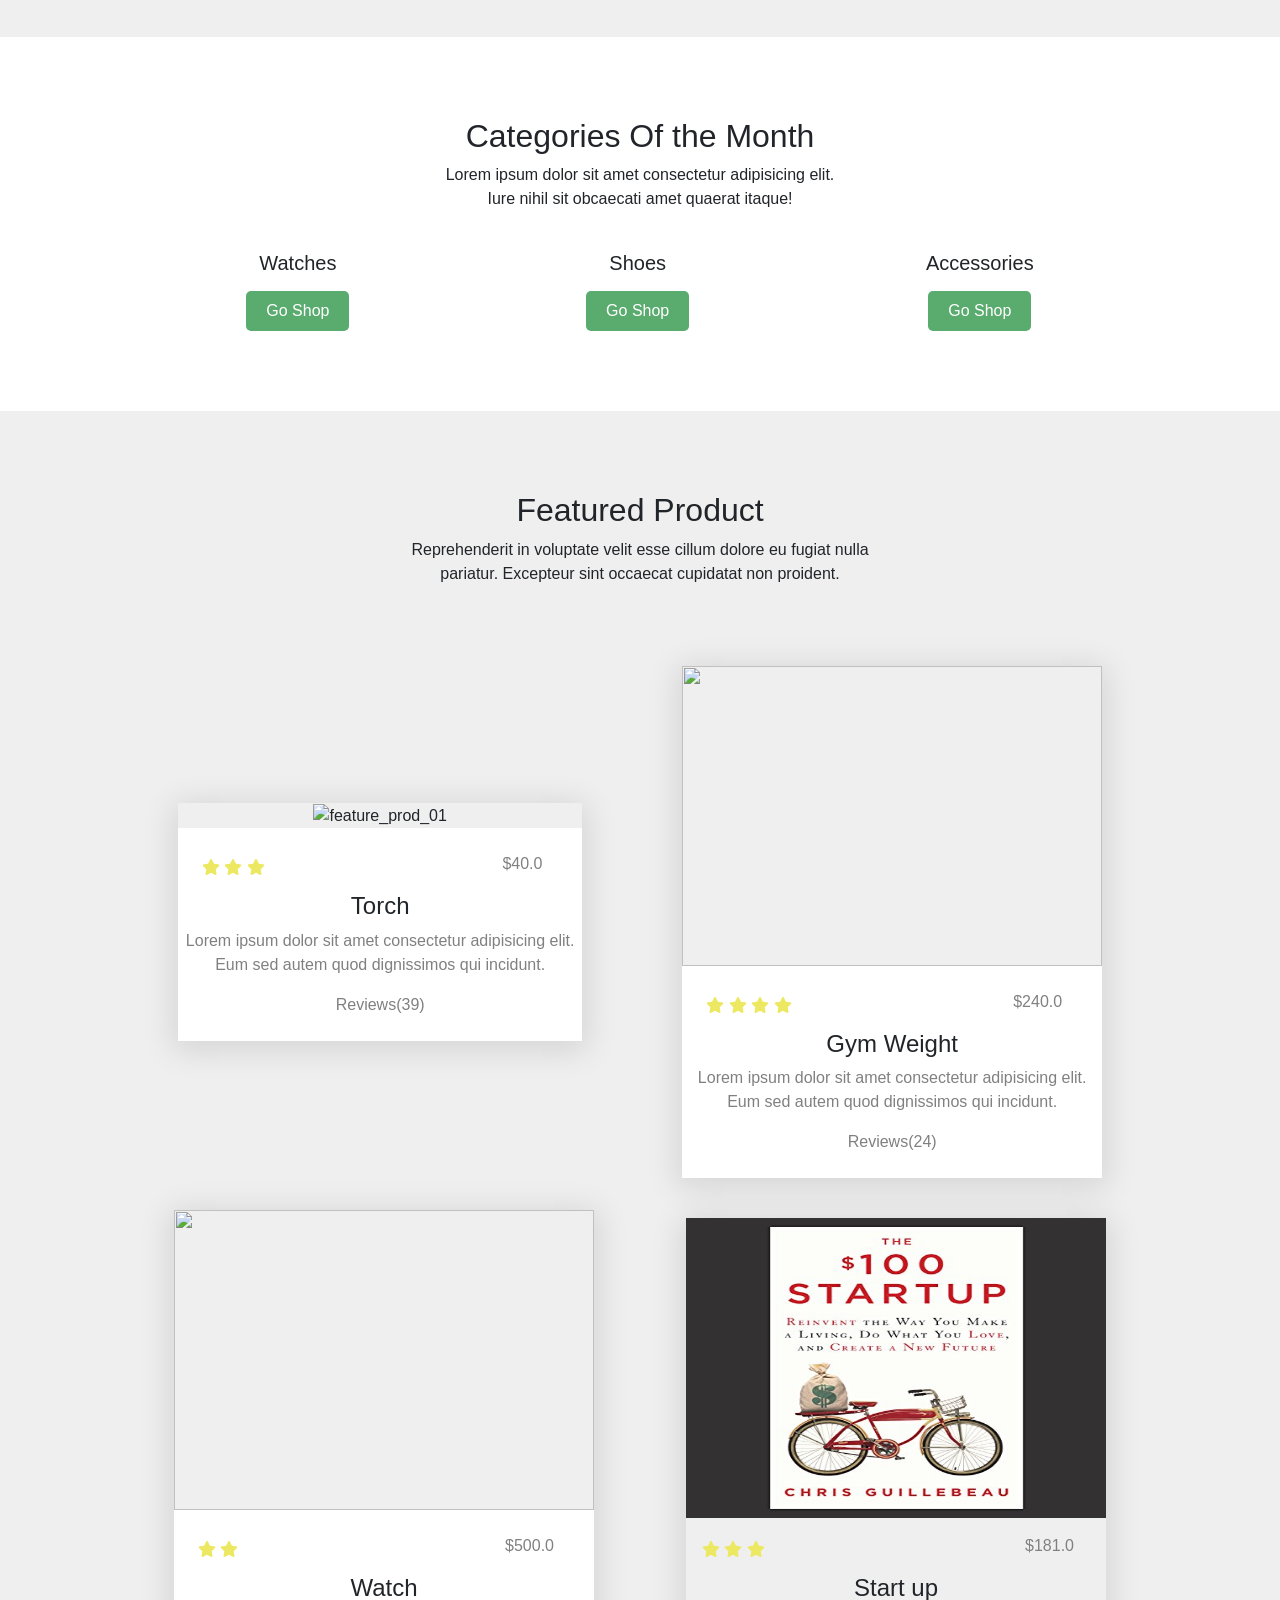
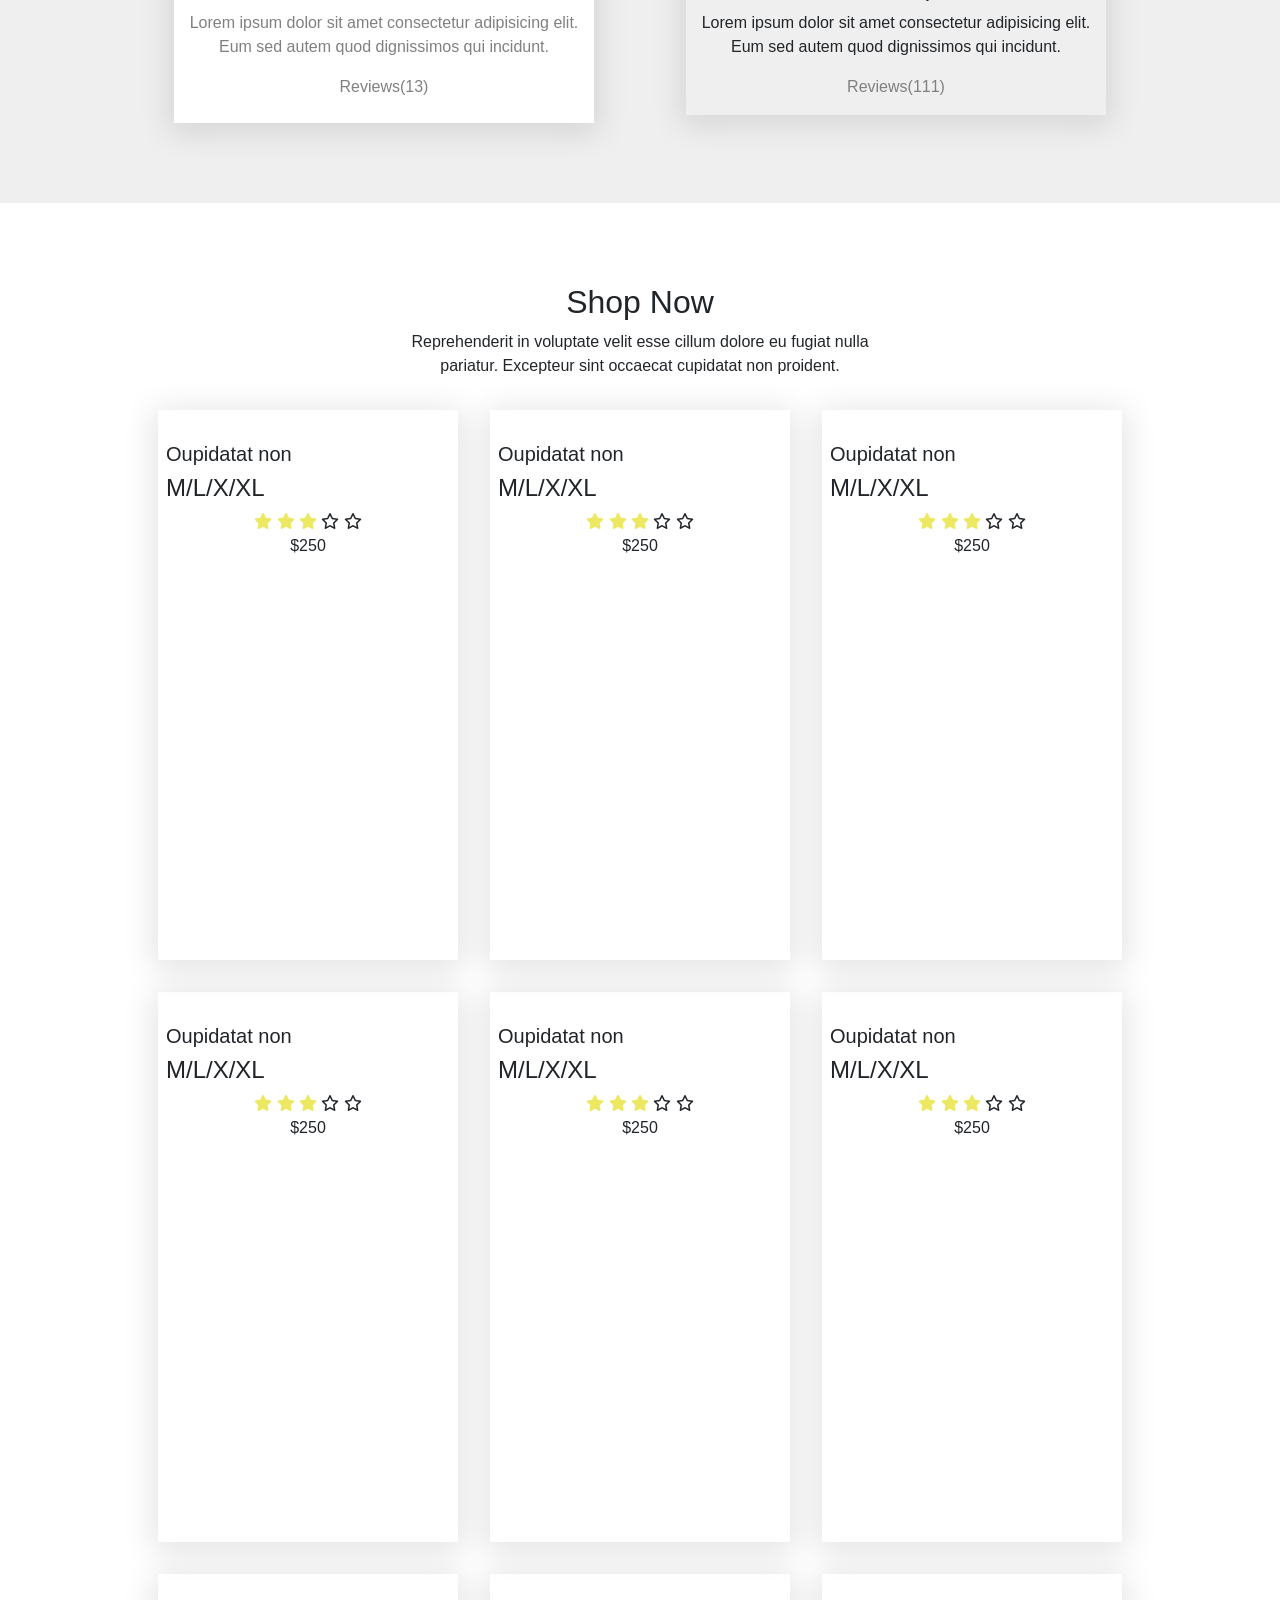
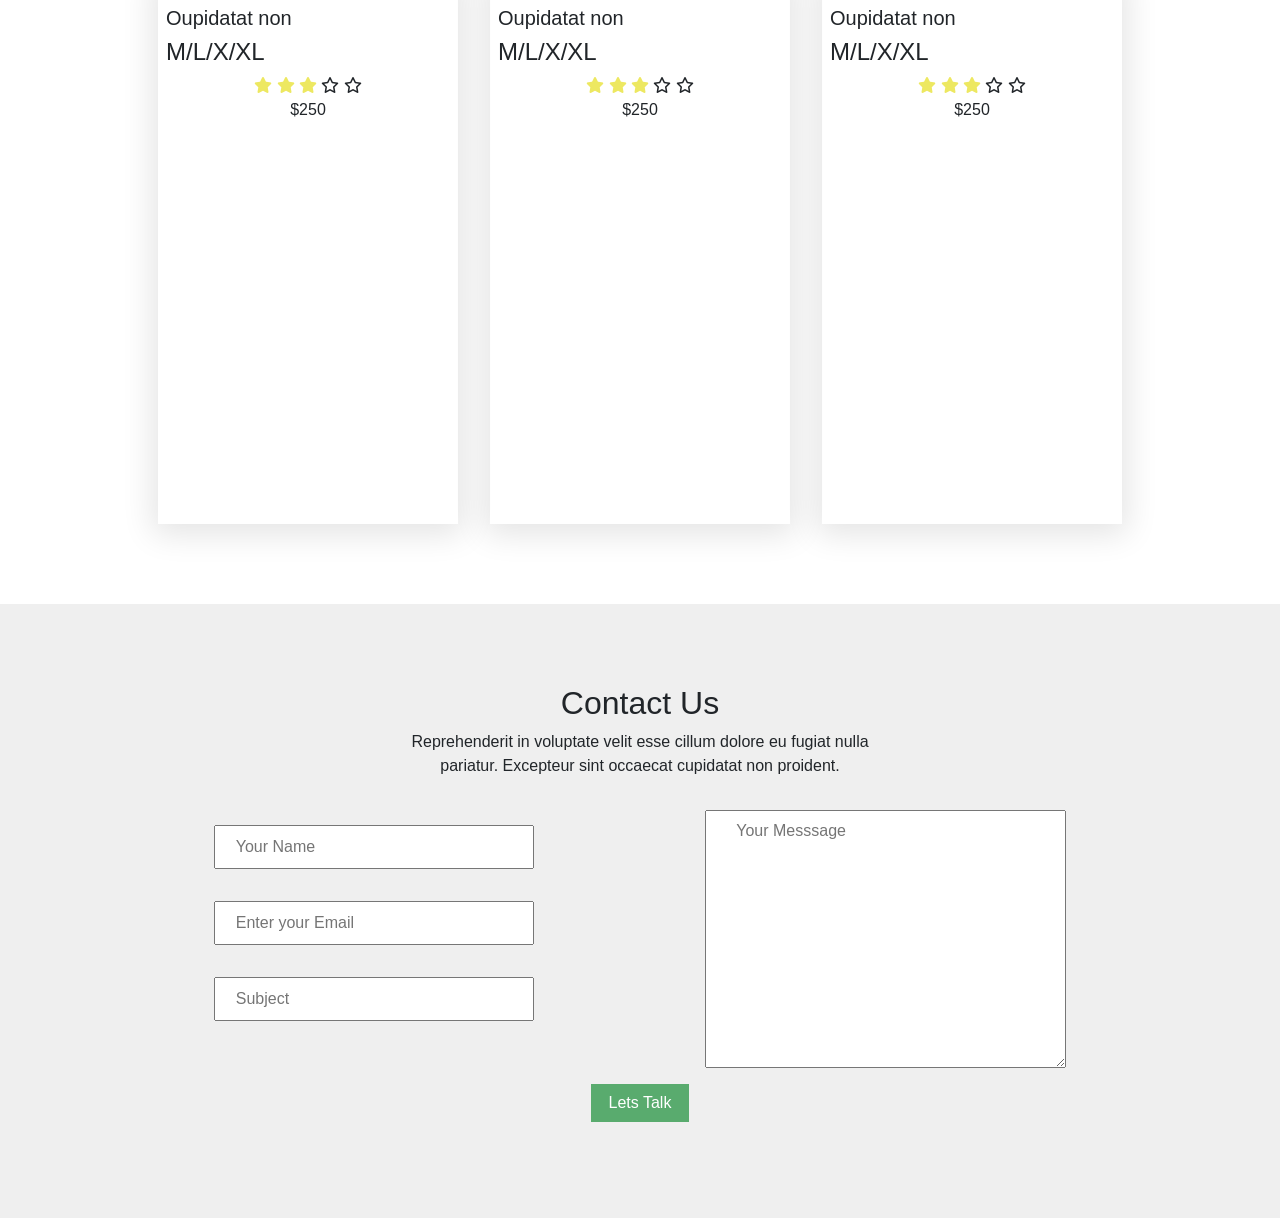
==== commit e60efd1e: "'Contact section'" ====
--- a/index.html
+++ b/index.html
@@ -350,6 +350,21 @@
           </div>
         </div>
     </section>
+    <!-- Contact -us -->
+    <section class="contact-section">
+      <h2>Contact Us</h2>
+      <p>Reprehenderit in voluptate velit esse cillum dolore eu fugiat nulla<br />
+        pariatur. Excepteur sint occaecat cupidatat non proident.</p>
+        <div class="contact-container">
+          <div class="input-fields">
+            <input type="text" placeholder="Your Name">
+            <input type="email" placeholder="Enter your Email">
+            <input type="text" placeholder="Subject">
+          </div>
+          <textarea name="" id="" cols="30" class="text-area" rows="10" placeholder="Your Messsage"></textarea>
+        </div>
+        <button class="contact-button">Lets  Talk</button>
+    </section>
     <!-- JavaScript Bundle with Popper -->
 <script src="https://cdn.jsdelivr.net/npm/bootstrap@5.2.0/dist/js/bootstrap.bundle.min.js" integrity="sha384-A3rJD856KowSb7dwlZdYEkO39Gagi7vIsF0jrRAoQmDKKtQBHUuLZ9AsSv4jD4Xa" crossorigin="anonymous"></script>
 </body>
--- a/style.css
+++ b/style.css
@@ -255,4 +255,49 @@
     grid-template-columns: repeat(auto-fit, minmax(250px,300px));
     grid-gap: 2rem;
     width: 80%;
+}
+/* Contact */
+.contact-section{
+    display: flex;
+    justify-content: space-between;
+    align-items: center;
+    flex-direction: column;
+    background-color:#efefef;
+    padding-top: 5rem;
+    padding-bottom: 5rem;
+}
+.contact-section>p{
+    text-align: center;
+    margin-bottom: 2rem;
+}
+.contact-container{
+    display: flex;
+    justify-content: space-around;
+    align-items: center;
+    flex-wrap: wrap;
+    width: 80%;
+}
+.input-fields{
+    display: flex;
+    flex-direction: column;
+    justify-content: space-between;
+    align-items: center;
+}
+.input-fields>input{
+    margin-bottom: 2rem;
+    outline: 0;
+    padding: 8px 20px;
+    width: 20rem;
+}
+.text-area{
+    padding: 8px 30px ;
+    outline: none;
+}
+.contact-button{
+    background-color: #59ab6e;
+    color: white;
+    outline: none;
+    border: none;
+    padding: 7px 18px;
+    margin: 1rem;
 }
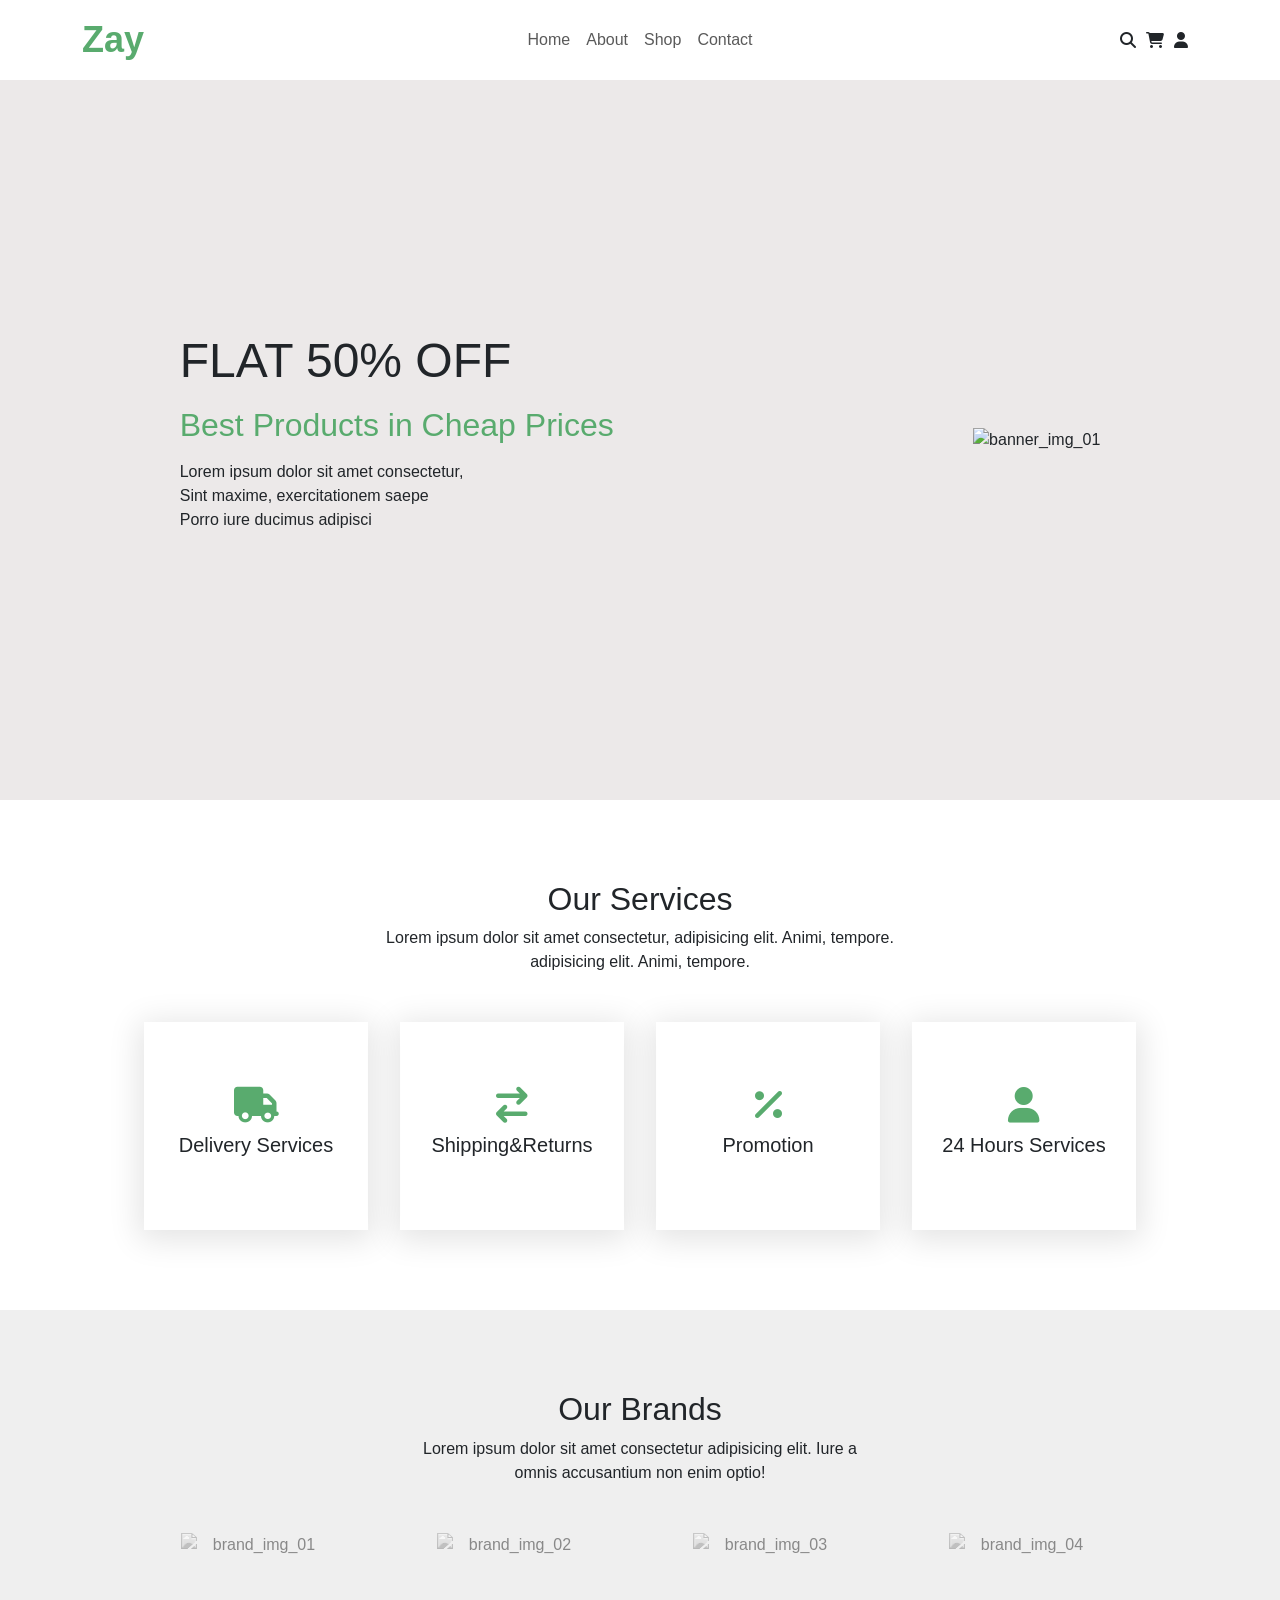
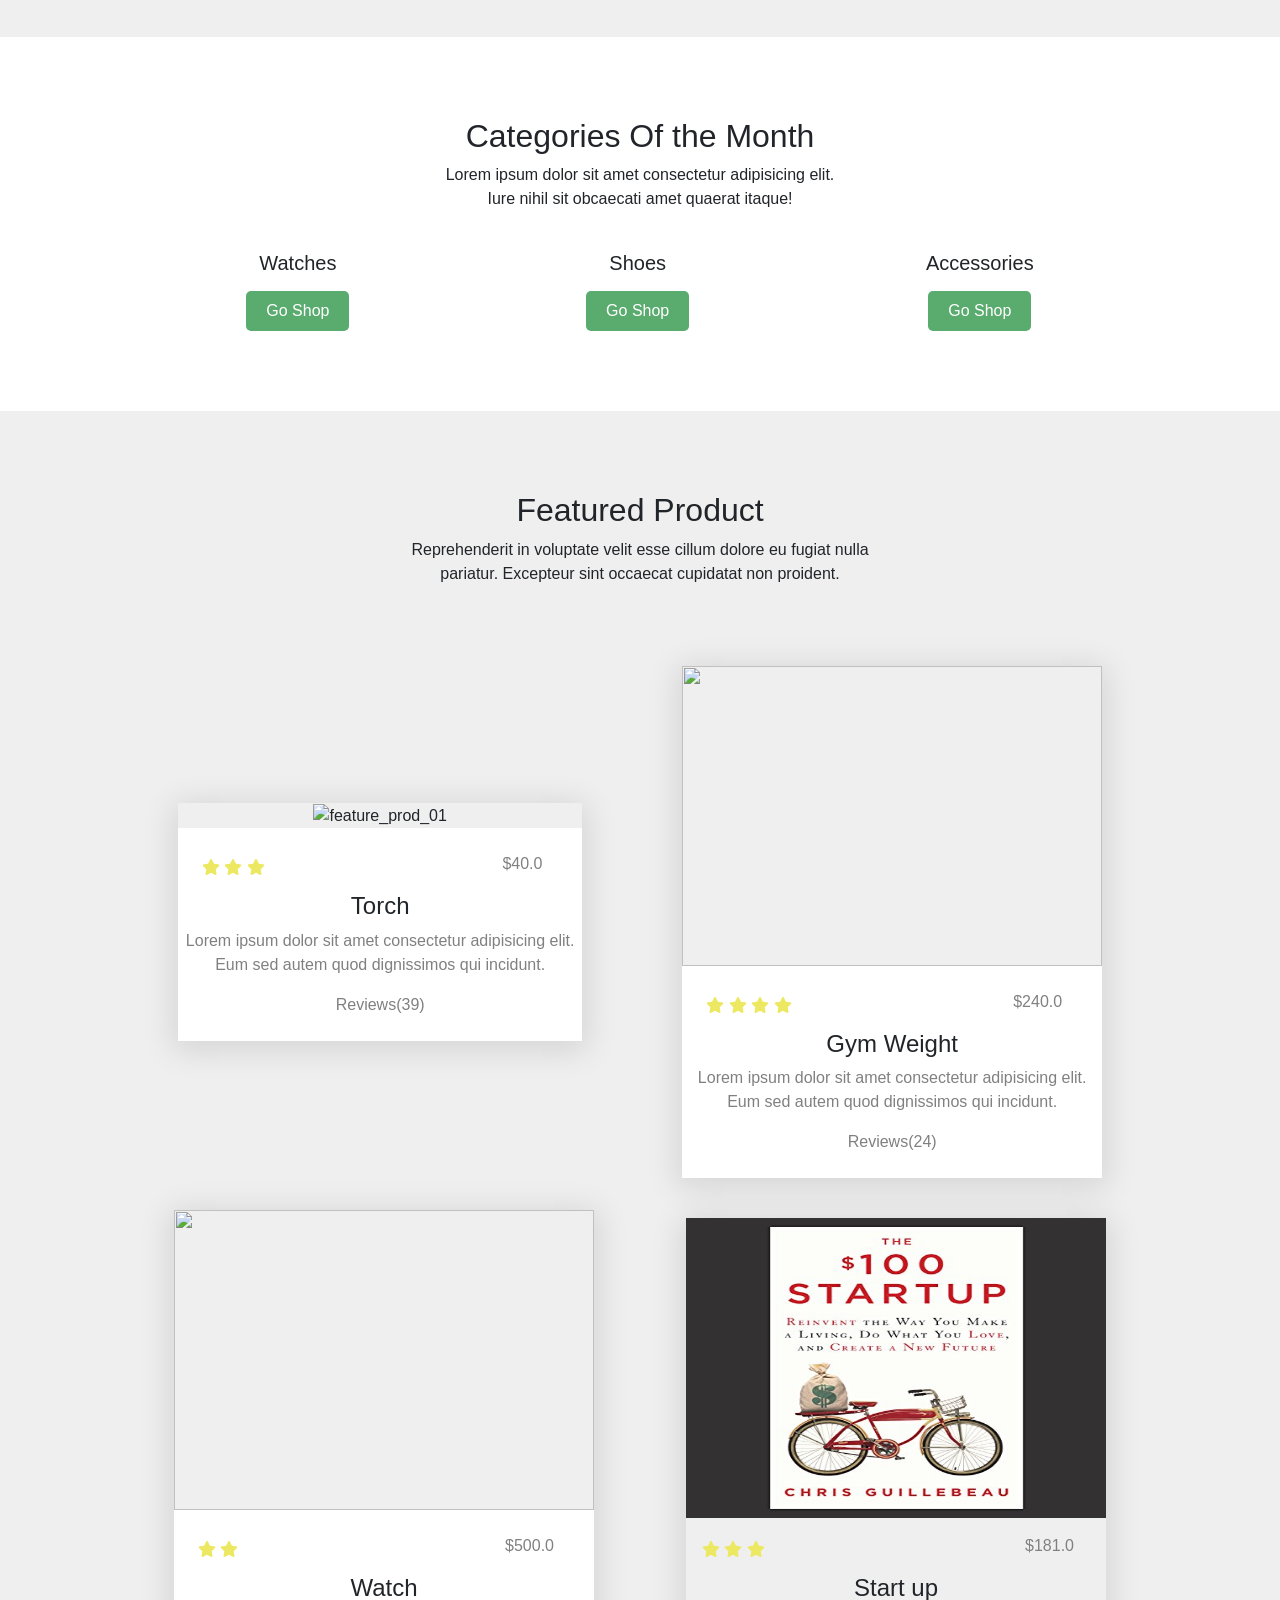
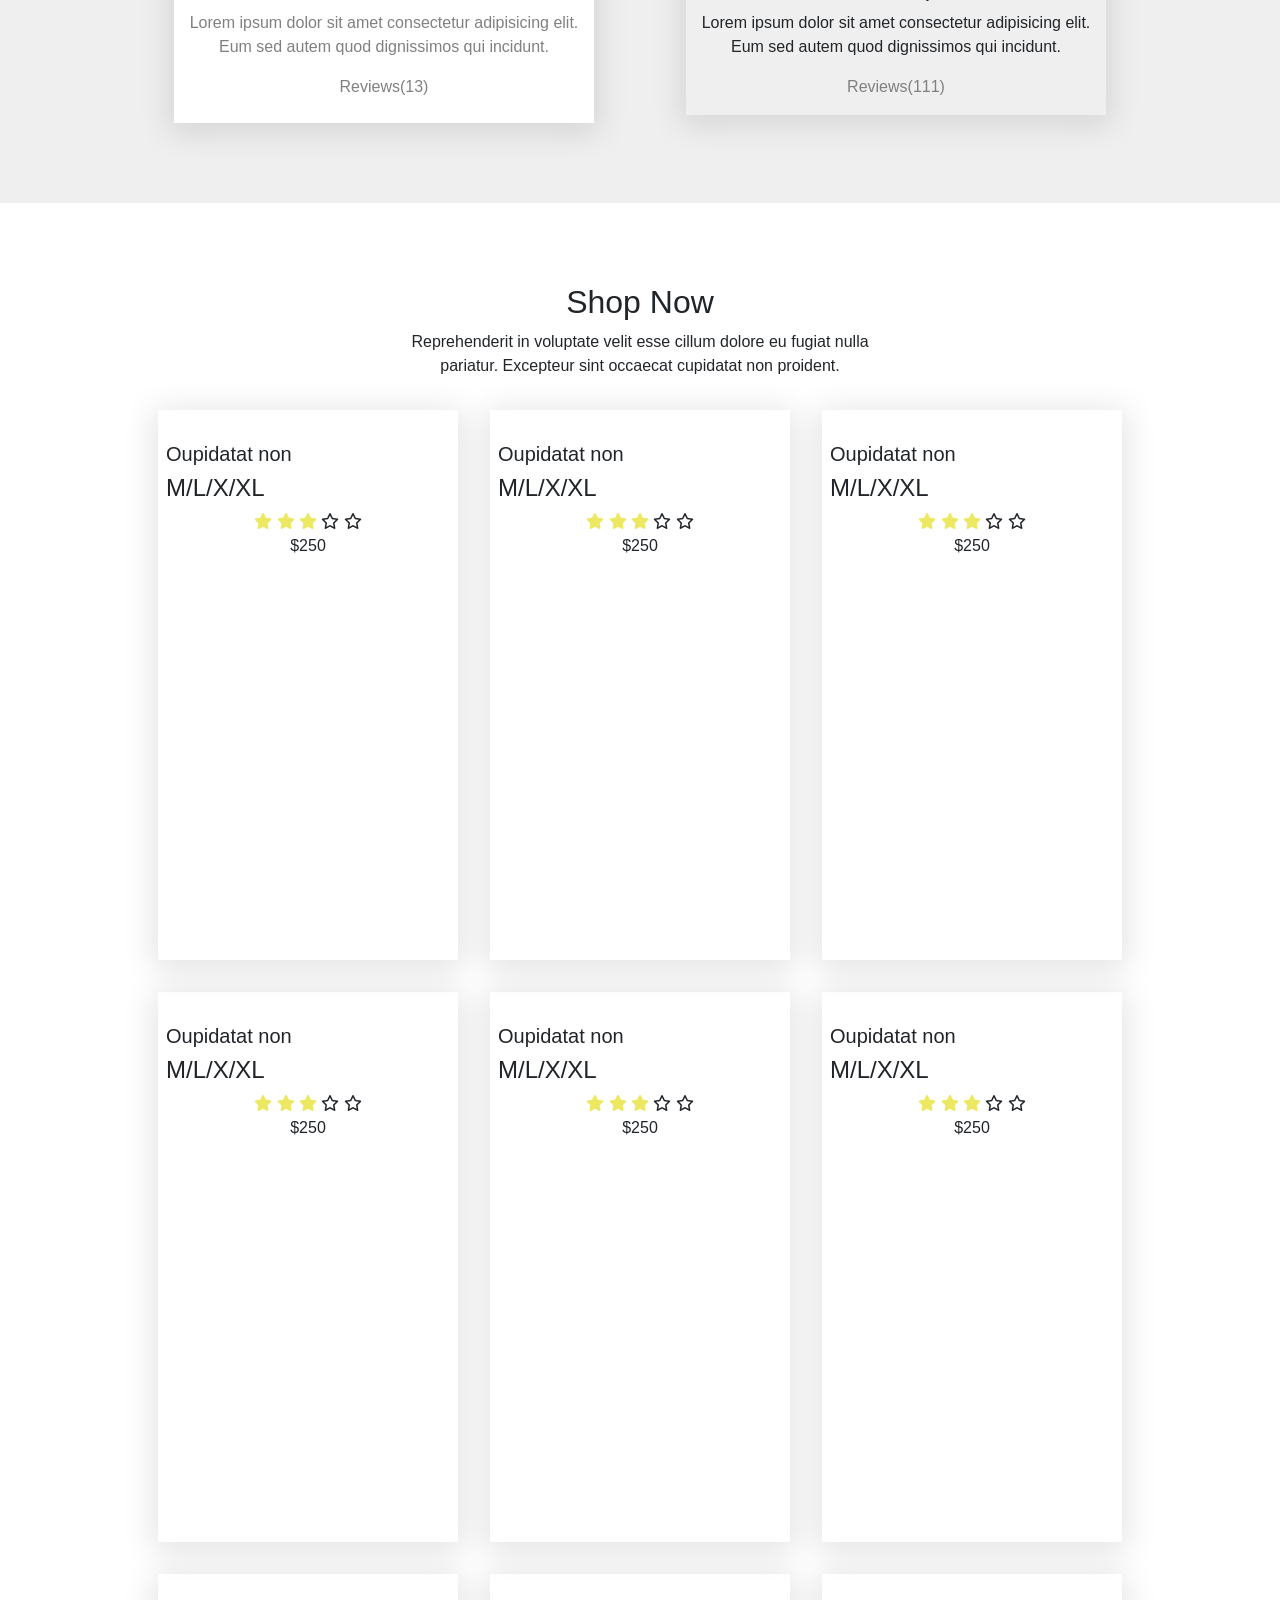
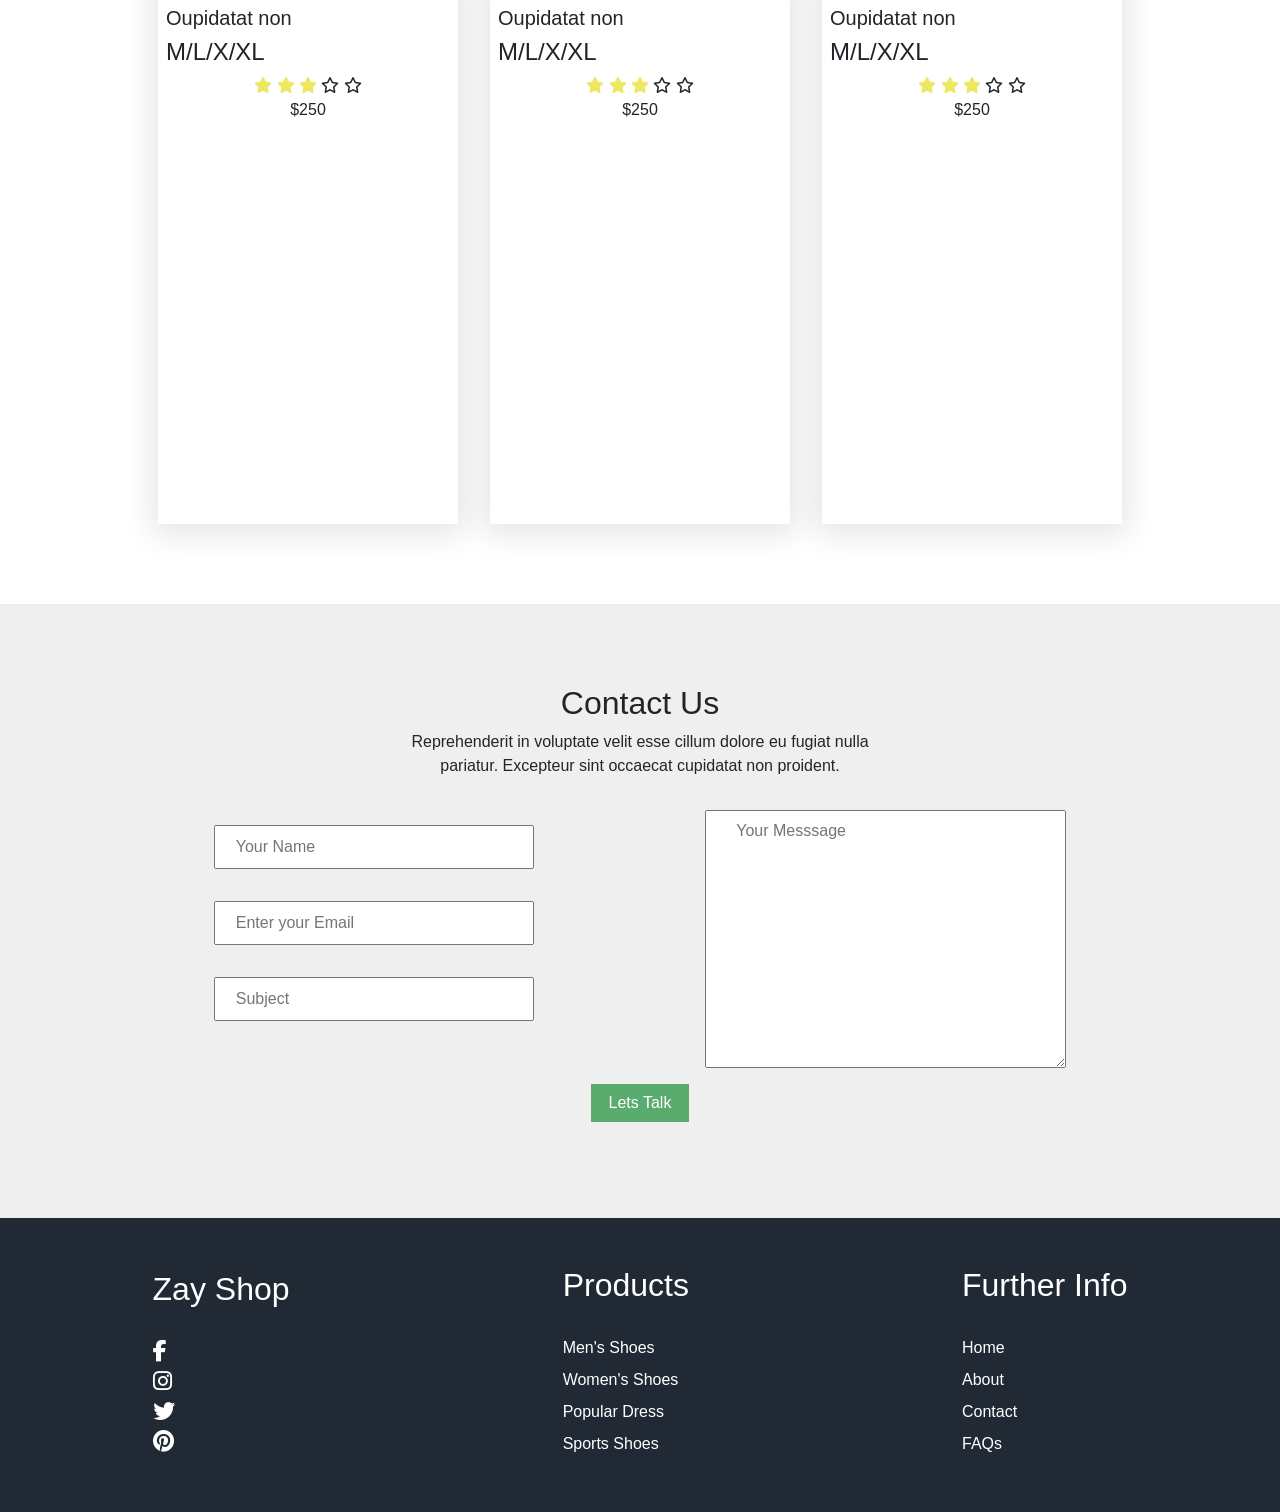
==== commit 5d3d04d6: "'Footer'" ====
--- a/index.html
+++ b/index.html
@@ -365,6 +365,39 @@
         </div>
         <button class="contact-button">Lets  Talk</button>
     </section>
+    <!-- Footer -->
+    <section class="footer-section">
+      <div class="footer-container">
+        <div class="menu">
+          <h2>Zay Shop</h2>
+          <div class="menu-items">
+            <i class="fa-brands fa-facebook-f"></i>
+            <i class="fa-brands fa-instagram"></i>
+            <i class="fa-brands fa-twitter"></i>
+            <i class="fa-brands fa-pinterest"></i>
+          </div>
+        </div>
+        <div class="menu">
+          <h2>Products</h2>
+          <div class="menu-items">
+            <a href="#">Men's Shoes</a>
+            <a href="#">Women's Shoes</a> 
+            <a href="#">Popular Dress</a>
+            <a href="#">Sports Shoes</a>
+          </div>
+        </div>
+        <div class="menu">
+          <h2>Further Info</h2>
+          <div class="menu-items">
+            <a href="#">Home</a>
+            <a href="#">About</a>
+            <a href="#">Contact</a>
+            <a href="#">FAQs</a>
+
+          </div>
+        </div>
+      </div>
+    </section>
     <!-- JavaScript Bundle with Popper -->
 <script src="https://cdn.jsdelivr.net/npm/bootstrap@5.2.0/dist/js/bootstrap.bundle.min.js" integrity="sha384-A3rJD856KowSb7dwlZdYEkO39Gagi7vIsF0jrRAoQmDKKtQBHUuLZ9AsSv4jD4Xa" crossorigin="anonymous"></script>
 </body>
--- a/style.css
+++ b/style.css
@@ -300,4 +300,64 @@
     border: none;
     padding: 7px 18px;
     margin: 1rem;
+}
+/* Footer */
+.footer-section{
+    background-color: #212934;
+    color: white;
+}
+.footer-container{
+    display: flex;
+    justify-content: space-around;
+    align-items: center;
+    flex-wrap: wrap;
+    padding: 2rem 1rem;
+}
+.menu{
+    display: flex;
+    flex-direction: column;
+    justify-content: center;
+    align-items: flex-start;
+    margin: 1rem;
+}
+.menu-items{
+    display: flex;
+    flex-direction: column;
+    justify-content: space-between;
+    align-items: flex-start;
+}
+.menu-items>i{
+    font-size: 22px;
+    margin-bottom: 0.5rem;
+}
+.menu-items>a{
+text-decoration: none;
+color: #fff;
+font-weight: 400;
+margin-bottom: 0.5rem;
+}
+.menu>h2{
+    margin-bottom: 2rem;
+}
+/* Media queries */
+@media (max-width:795px) {
+    .hero_text-container{
+        text-align: center;
+        margin-top:1rem ;
+    }
+    .brands-container>img{
+         width: 100px;
+         margin: 1rem;
+    }
+    .categories-product{
+        margin: 1rem;
+    }
+    .feature-product{
+        margin: 1rem;
+    }
+}
+@media(max-width:515px){
+    .hero_text-container>p , .about-us-section>p,.categories-section>p,.featured-product-section>p,.our-brand-section>p,.shop-section>p,.contact-section>p{
+        font-size: 14px;
+    }
 }
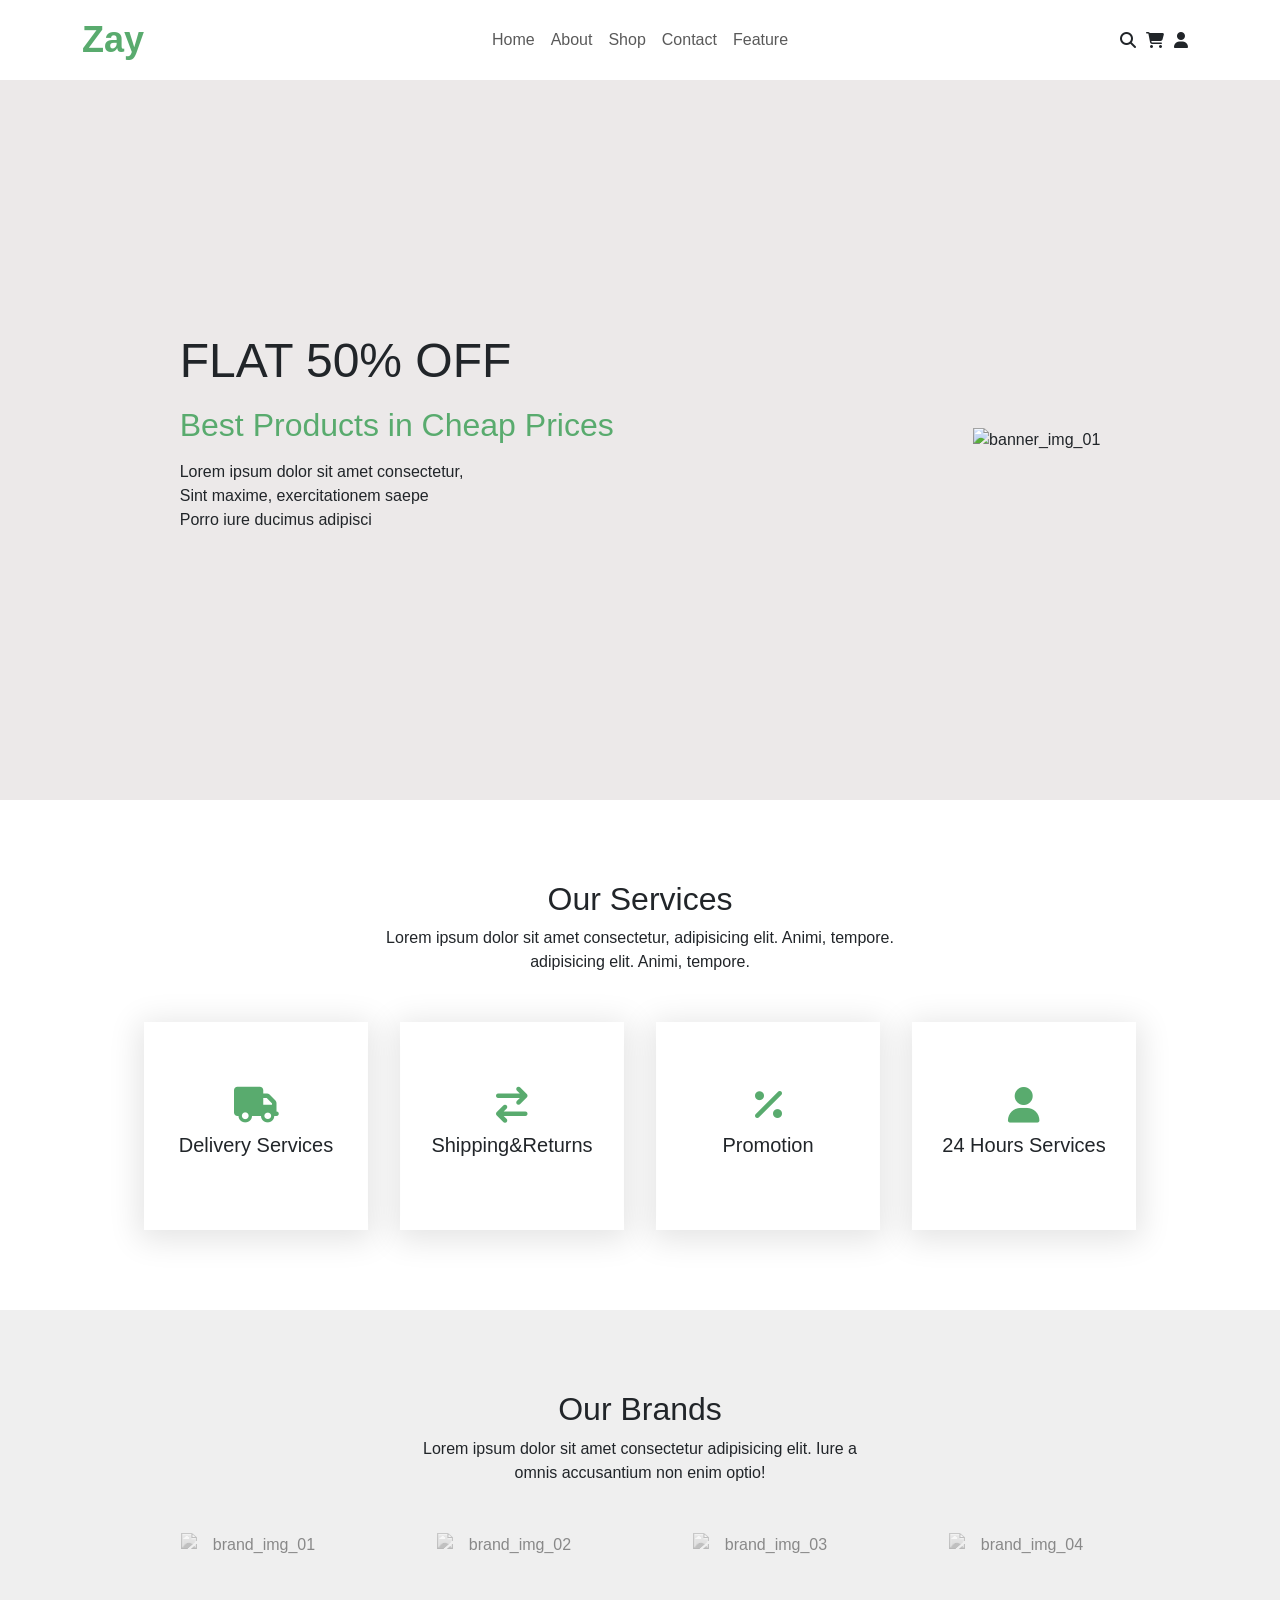
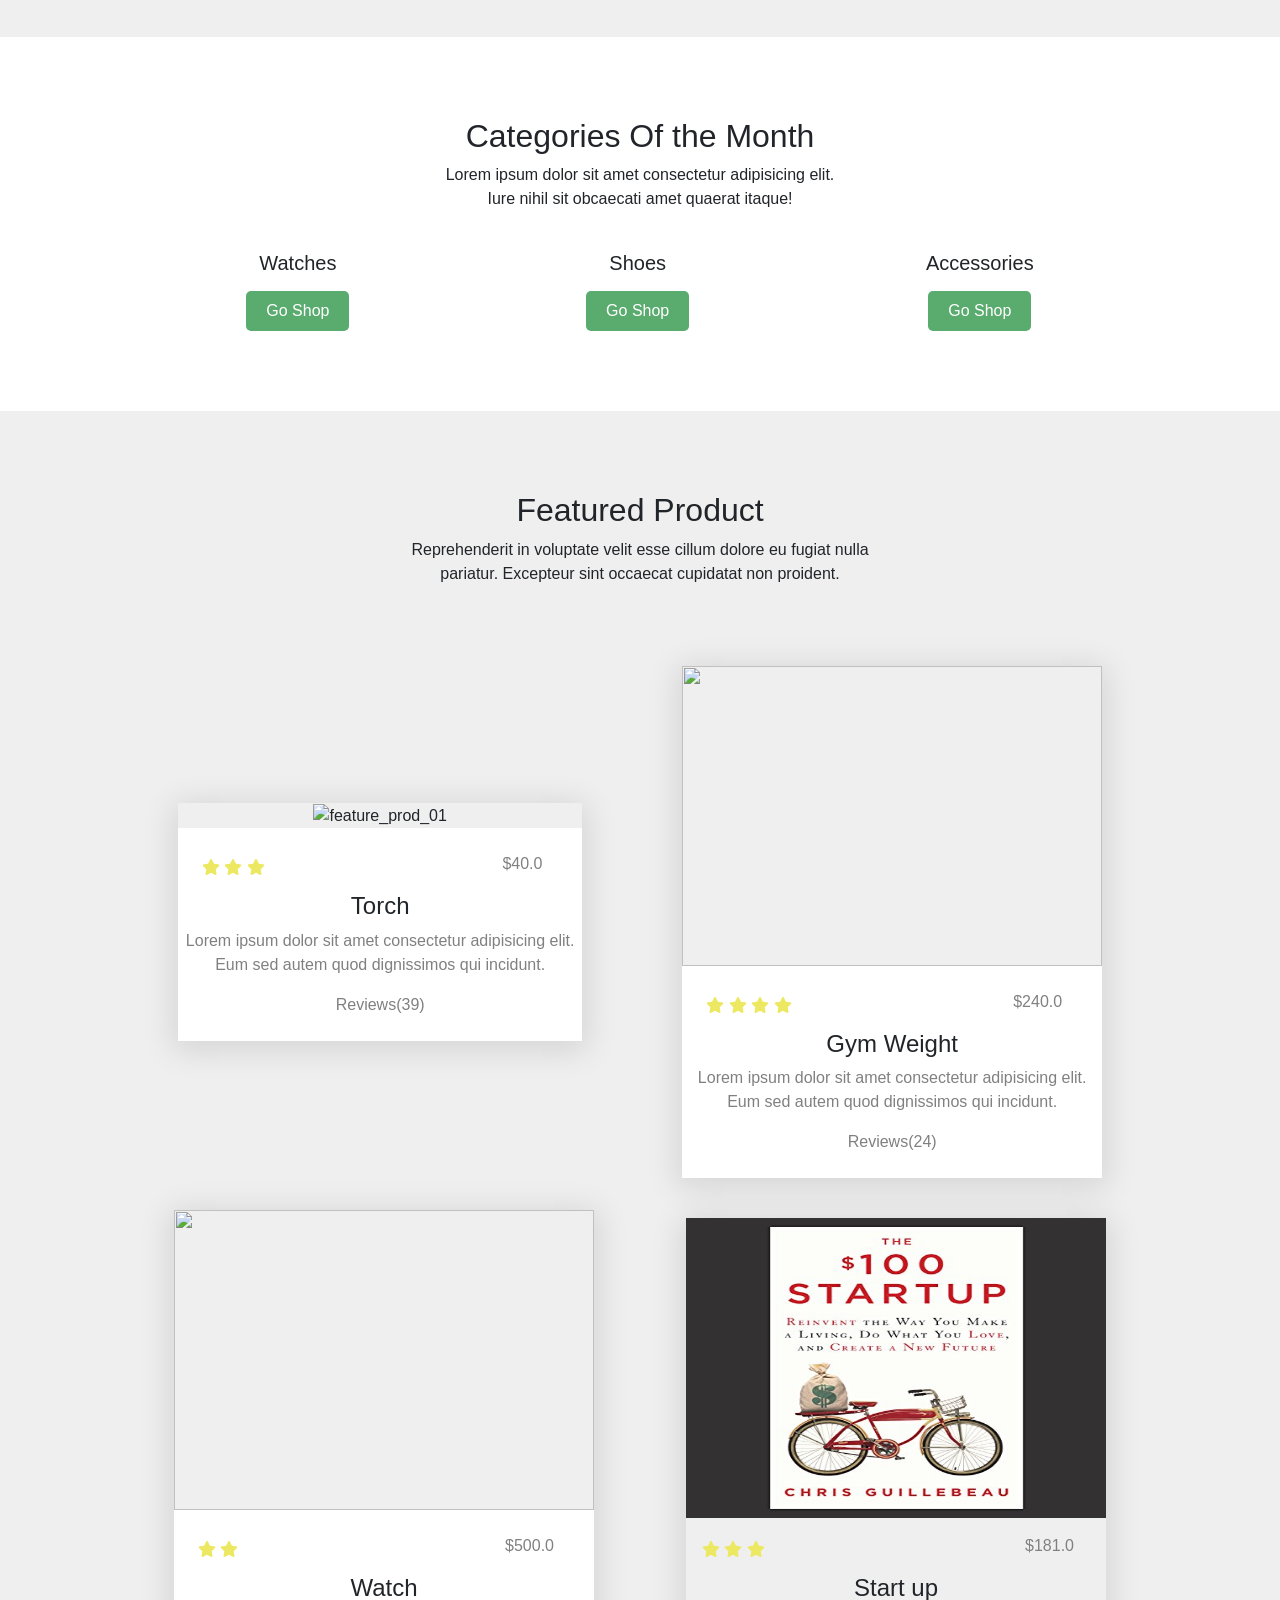
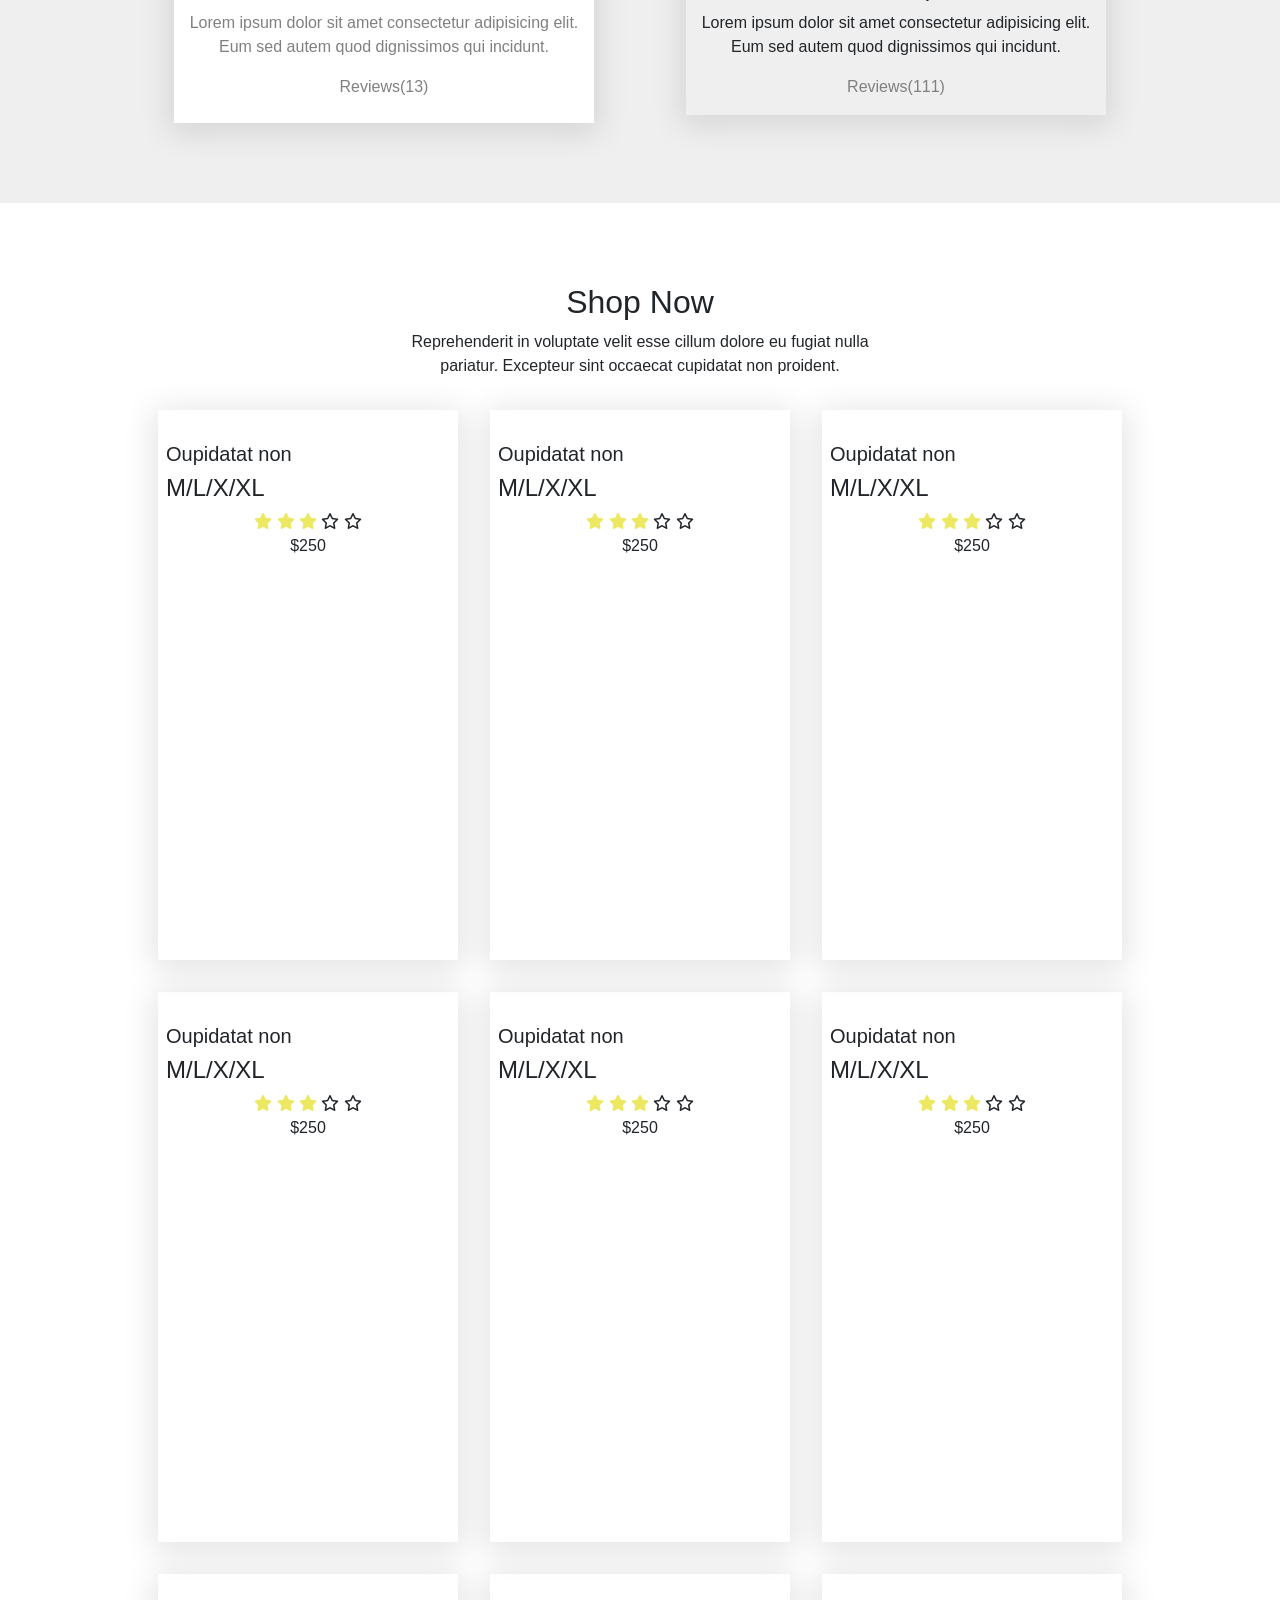
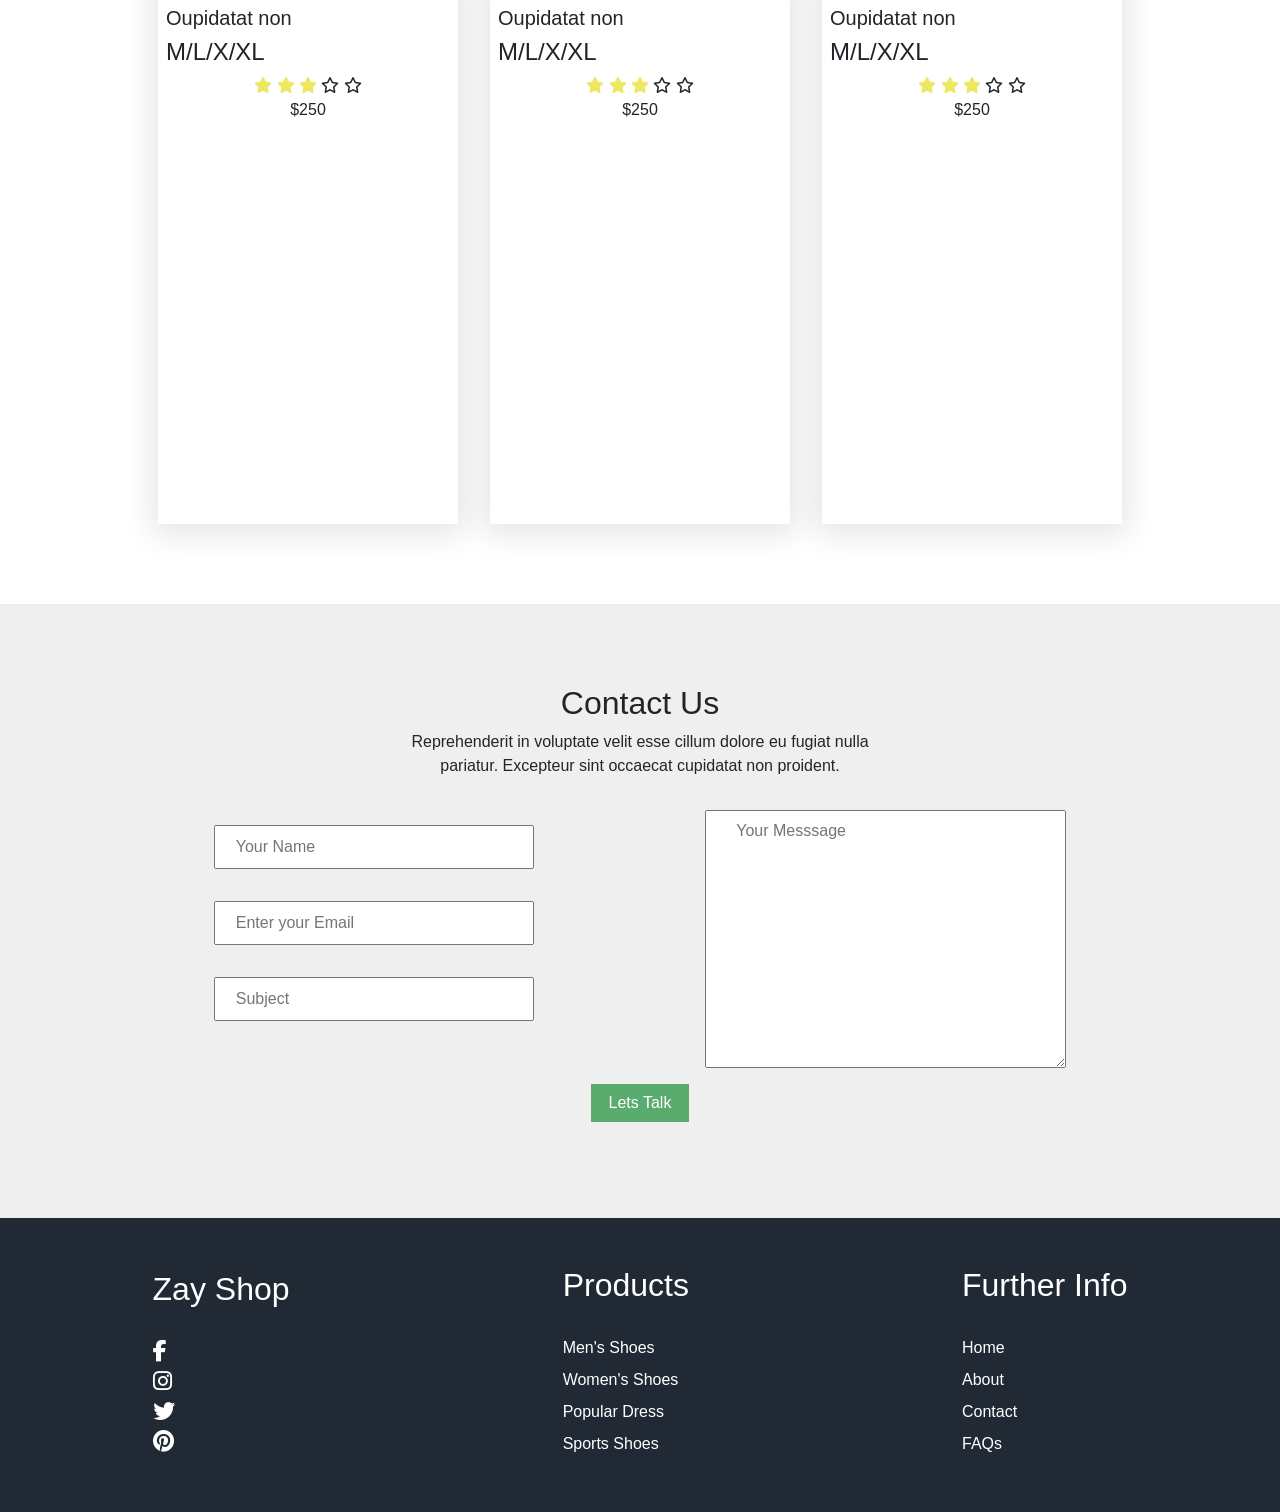
==== commit 9e51f237: "'Complete this build'" ====
--- a/index.html
+++ b/index.html
@@ -3,6 +3,7 @@
 <head>
     <meta charset="UTF-8">
     <meta http-equiv="X-UA-Compatible" content="IE=edge">
+    <link rel="shortcut icon" href="https://cdn.shopify.com/s/files/1/0513/5033/9761/files/Zay_beauty-01_165x.png?v=1625573387" type="image/x-icon">
     <meta name="viewport" content="width=device-width, initial-scale=1.0">
     <link rel="stylesheet" href="https://cdnjs.cloudflare.com/ajax/libs/font-awesome/6.1.2/css/all.min.css" integrity="sha512-1sCRPdkRXhBV2PBLUdRb4tMg1w2YPf37qatUFeS7zlBy7jJI8Lf4VHwWfZZfpXtYSLy85pkm9GaYVYMfw5BC1A==" crossorigin="anonymous" referrerpolicy="no-referrer" />
     <!-- CSS only -->
@@ -24,12 +25,16 @@
                 <a class="nav-link " aria-current="page" href="#">Home</a>
               </li>
               <li class="nav-item">
-                <a class="nav-link" href="#">About</a>
+                <a class="nav-link" href="#about">About</a>
               </li>
               <li class="nav-item">
-                <a class="nav-link" href="#">Shop</a>
-              </li><li class="nav-item">
-                <a class="nav-link" href="#">Contact</a>
+                <a class="nav-link" href="#shop">Shop</a>
+              </li>
+              <li class="nav-item">
+                <a class="nav-link" href="#contact">Contact</a>
+              </li>
+              <li class="nav-item">
+                <a class="nav-link" href="#feature">Feature</a>
               </li>
                 </ul>
             </ul>
@@ -55,7 +60,7 @@
     </header>
     <!-- About us -->
 
-    <section class="about-us-section">
+    <section class="about-us-section" id="about">
         <h2>Our Services</h2>
         <p>Lorem ipsum dolor sit amet consectetur, adipisicing elit. Animi, tempore.<br> adipisicing elit. Animi, tempore.</p>
         <div class="services-container">
@@ -108,7 +113,7 @@
         </div>
     </section>
     <!-- Feature -->
-    <section class="featured-product-section">
+    <section class="featured-product-section" id="feature">
       <h2>Featured Product</h2>
       <p>Reprehenderit in voluptate velit esse cillum dolore eu fugiat nulla<br />
         pariatur. Excepteur sint occaecat cupidatat non proident.</p>
@@ -178,7 +183,7 @@
       </div>
     </section>
     <!-- Shop Section -->
-    <section class=" shop-section">
+    <section class=" shop-section" id="shop">
       <h2>Shop Now</h2>
       <p>Reprehenderit in voluptate velit esse cillum dolore eu fugiat nulla<br />
         pariatur. Excepteur sint occaecat cupidatat non proident.</p>
@@ -351,7 +356,7 @@
         </div>
     </section>
     <!-- Contact -us -->
-    <section class="contact-section">
+    <section class="contact-section" id="contact">
       <h2>Contact Us</h2>
       <p>Reprehenderit in voluptate velit esse cillum dolore eu fugiat nulla<br />
         pariatur. Excepteur sint occaecat cupidatat non proident.</p>
